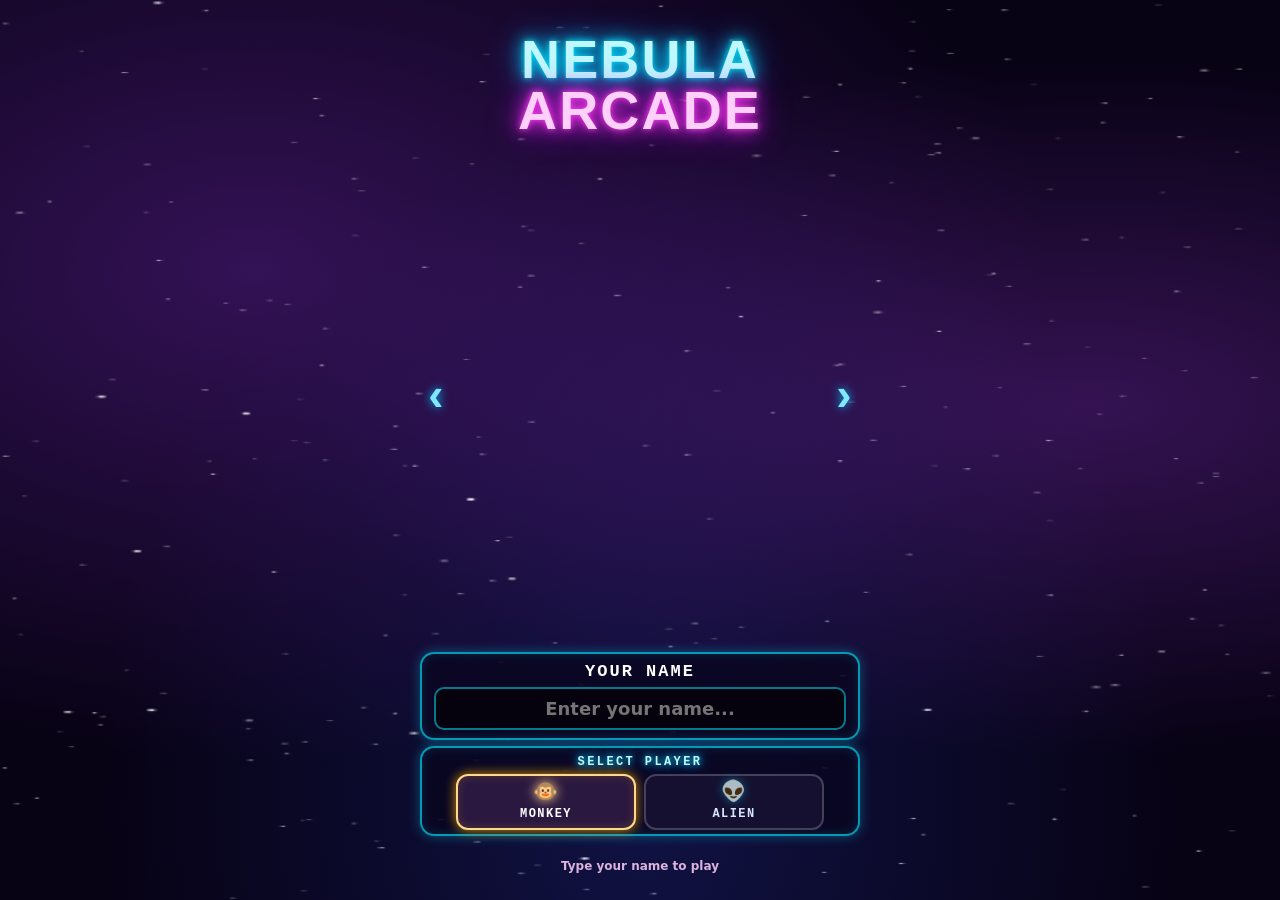
==== index.html @ 7cf70544 "v29: renamed to Nebula Arcade (new link /nebula-arcade-vr/). Content = v28 bd30e89 + rename only: ti" ====
<!DOCTYPE html>
<html lang="en"><head>
<link rel="preload" as="image" href="img/start.webp?v=29" type="image/webp" fetchpriority="high">
<script>window.__GA_VER="v235";window.__GA_VR="vr27";
/* t365u (VR edition): every load starts on COBBLESTONE floor + MEDIEVAL walls, whatever an earlier visit saved, and the random-room
   shuffle (floor / walls change every 30 s) is off, so two headsets on the same link look the same. Floor + walls are free to change in the
   menus; a change lasts until the next load. (window.__gaKeepRoom: tests that need a saved floor to survive a reload.) */
(function(){if(window.__gaKeepRoom)return;try{localStorage.setItem('neonarcade.floor','cobble');localStorage.setItem('neonarcade.walls','medieval');}catch(e){}window.__noRandomRoom=1;window.__gaRoomFree=1;})();</script>
<script>/* t855u / v233: if an older galactic-arcade-v* cache is still on this phone, clear it and reload ONCE
   before the start screen is interactive — never mid-session (v228 did this 6s after the room started drawing). */
(function(){if(!('caches'in window)||location.protocol==='file:')return;
  var want='nebula-arcade_vr-v29',key='gavrReloaded.'+want,skip=false;   /* VR edition: only its own nebula-arcade_vr-* caches */
  try{skip=!!sessionStorage.getItem(key);}catch(e){skip=true;}
  window.__gaUpdate={want:want,checked:!!skip,reloading:false};
  if(skip)return;
  document.documentElement.classList.add('ga-updating');
  setTimeout(function(){if(window.__gaUpdate&&!window.__gaUpdate.checked&&!window.__gaUpdate.reloading){document.documentElement.classList.remove('ga-updating');window.__gaUpdate.checked=true;}},2000);
  caches.keys().then(function(ks){
    var stale=ks.filter(function(k){return k.indexOf('nebula-arcade_vr-')===0&&k!==want;});
    if(!stale.length){document.documentElement.classList.remove('ga-updating');window.__gaUpdate.checked=true;return;}
    window.__gaUpdate.reloading=true;
    return Promise.all(stale.map(function(k){return caches.delete(k);})).then(function(){
      try{sessionStorage.setItem(key,'1');}catch(e){}
      location.reload();
    });
  }).catch(function(){document.documentElement.classList.remove('ga-updating');window.__gaUpdate.checked=true;});
})();</script>
<script src="session.js?v=29"></script>
<script src="mute.js?v=29"></script>
<script src="names.js?v=29"></script>
<script src="player.js?v=29"></script>
<script>/* vrtest-v17 (t494u): if a stale cached player.js slipped in (old accessory meshes), drop this edition's caches and reload once */
(function(){if(window.__GA_ACC_BUILD==='v13detail')return;
  var k='gaAccFix.v17';try{if(sessionStorage.getItem(k))return;sessionStorage.setItem(k,'1');}catch(e){}
  var drop=function(){location.reload();};
  if(!('caches'in window)||!navigator.serviceWorker){drop();return;}
  navigator.serviceWorker.getRegistrations().then(function(rs){var me=new URL('./',location.href).href;return Promise.all(rs.filter(function(r){return r.scope===me;}).map(function(r){return r.unregister();}));}).catch(function(){}).then(function(){
    return caches.keys().then(function(ks){return Promise.all(ks.filter(function(n){return n.indexOf('nebula-arcade_vr-')===0;}).map(function(n){return caches.delete(n);}));});
  }).catch(function(){}).then(drop);
})();</script>
<meta charset="utf-8">
<meta name="viewport" content="width=device-width,initial-scale=1,maximum-scale=1,user-scalable=no,viewport-fit=cover">
<title>Nebula Arcade</title>
<meta name="theme-color" content="#000000">
<meta name="mobile-web-app-capable" content="yes">
<meta name="apple-mobile-web-app-capable" content="yes">
<meta name="apple-mobile-web-app-status-bar-style" content="black-translucent">
<meta name="apple-mobile-web-app-title" content="Nebula Arcade">
<link rel="manifest" href="manifest.webmanifest?v=29">
<link rel="icon" href="icons/icon-192.png?v=29">
<link rel="apple-touch-icon" href="icons/apple-touch-icon.png?v=29">
<style>
html,body{margin:0;height:100%;background:#07040c;overflow:hidden;touch-action:none;-webkit-user-select:none;user-select:none}
canvas{display:block;width:100vw;height:100vh;height:100dvh;outline:none}
#ui{position:fixed;top:max(8px,env(safe-area-inset-top));right:max(8px,env(safe-area-inset-right));display:flex;gap:6px;z-index:26}
#ui button{width:30px;height:30px;border-radius:7px;border:1px solid #ff2bd666;background:#0a0612aa;color:#ff8ce8;font:600 13px system-ui;padding:0;opacity:.55}
#bUse,#bPick{position:fixed;left:50%;top:58%;transform:translate(-50%,-50%) scale(.85);z-index:6;font:900 clamp(24px,5.5vw,40px)/1 'Courier New',monospace;letter-spacing:.12em;color:#fff;padding:16px 38px 14px;border-radius:14px;border:3px solid #ffb000;background:linear-gradient(#2a1a04ee,#120a02ee);text-shadow:0 0 10px #ffb000;box-shadow:0 0 18px #ffb00088;opacity:0;pointer-events:none;transition:opacity .3s,transform .3s;cursor:pointer}
#bUse.on,#bPick.on{opacity:1;pointer-events:auto;transform:translate(-50%,-50%) scale(1)}
#bPick{top:66%;border-color:#3cff7a;text-shadow:0 0 10px #3cff7a;box-shadow:0 0 18px #3cff7a88}
#cash{position:fixed;top:max(8px,env(safe-area-inset-top));left:calc(50% + 46px);z-index:23;display:none;flex-direction:column;align-items:flex-start;font:700 15px 'Courier New',monospace;color:#9dffb5;background:#0a0612cc;border:1px solid #3cff7a66;border-radius:8px;padding:4px 9px;text-shadow:0 0 6px #3cff7a}
#cash.on{display:flex}#cash small{position:absolute;left:0;top:calc(100% + 4px);white-space:nowrap;background:#0a0612cc;border-radius:5px;padding:1px 4px;font-size:10px;color:#cfe;opacity:.8}
#kview{position:fixed;left:50%;bottom:max(10px,env(safe-area-inset-bottom));transform:translateX(-50%);z-index:30;width:min(96vw,460px);display:none;flex-direction:column;gap:8px;padding:12px;border-radius:16px;border:3px solid #c9a24a;background:linear-gradient(#1c1d22f2,#0c0c10f2);box-shadow:0 0 22px #c9a24a66;font:700 14px 'Courier New',monospace;color:#fff}
#kview.on{display:flex}#kview.shake{animation:kshk .4s}@keyframes kshk{0%,100%{transform:translateX(-50%)}25%{transform:translateX(calc(-50% - 8px))}75%{transform:translateX(calc(-50% + 8px))}}
#kHd{display:flex;justify-content:space-between;align-items:center}#kHd b{color:#ffd98a;letter-spacing:.12em;font-size:16px}
#kX{width:44px;height:44px;border-radius:50%;border:2px solid #ff3cf0aa;background:#120208;color:#ffd0fa;font:700 20px sans-serif}
.kOff{min-height:54px;font:900 20px 'Courier New',monospace;border-radius:10px;border:2px solid #2f6cff;background:#0c1424;color:#fff;letter-spacing:.06em}
.kOff.sel{border-color:#ffd98a;box-shadow:0 0 12px #ffb00088}.kOff.dis{opacity:.35;border-color:#444;color:#888}
#kPad{display:grid;grid-template-columns:repeat(6,1fr);gap:6px}.kKey{min-height:44px;font:700 20px Arial;border-radius:8px;border:none;background:#c3c7cf;color:#1a1a1a}
#kInfo{text-align:center;color:#9fd6ff;min-height:1.2em}
body.ingame #cash{display:none}
#bOpt{opacity:.9!important;display:flex;align-items:center;justify-content:center}#bOpt canvas{width:24px;height:24px}
#gOpt{position:fixed;inset:0;z-index:40;display:none;align-items:center;justify-content:center;background:#05020acc;font-family:'Courier New',monospace}
#gOpt.on{display:flex}.opBox{width:min(94vw,440px);max-height:92vh;overflow:auto;padding:14px;border-radius:16px;border:3px solid #ff2bd6;background:linear-gradient(#1a0a24f4,#0a0612f4);box-shadow:0 0 24px #ff2bd677;display:flex;flex-direction:column;gap:10px;color:#fff}
.opHd{display:flex;align-items:center;gap:10px}.opHd canvas{width:40px;height:40px}.opHd b{flex:1;font:900 22px 'Courier New',monospace;letter-spacing:.14em;color:#ff8ce8;text-shadow:0 0 8px #ff2bd6}
#opX{width:44px;height:44px;border-radius:50%;border:2px solid #ff3cf0aa;background:#120208;color:#ffd0fa;font:700 20px sans-serif}
.opB{min-height:52px;font:900 17px 'Courier New',monospace;letter-spacing:.08em;border-radius:10px;border:2px solid #2f6cff;background:#0c1424;color:#fff}.opB.sel{border-color:#ffd98a;color:#ffd98a}
.opSub{font:700 14px 'Courier New',monospace;color:#9fd6ff;letter-spacing:.12em;margin-top:4px;display:flex;flex-direction:column}.opSub small{color:#ffb000;font-size:12px;letter-spacing:.04em}
.opSl{display:flex;gap:6px;align-items:center;padding:6px;border-radius:10px;border:1px solid #ffffff22;background:#ffffff08}.opSl.full{border-color:#3cff7a55}
.opSi{flex:1;display:flex;flex-direction:column;min-width:0}.opSi b{font-size:14px;color:#ffd98a}.opSs{font:12px/1.3 system-ui;color:#cfe}
.opSm{min-width:56px;min-height:44px;border-radius:8px;border:2px solid #3cff7a;background:#081a10;color:#fff;font:700 13px 'Courier New',monospace}.opSm.ld{border-color:#2f9bff;background:#08121f}.opSm.dl{min-width:40px;border-color:#ff3b3b55;background:#1a0606}.opSm:disabled{opacity:.3}
#opQ{position:fixed;inset:0;display:none;align-items:center;justify-content:center;background:#000a;z-index:41}#opQ.on{display:flex}
.opQb{width:min(86vw,340px);padding:18px;border-radius:14px;border:3px solid #ffb000;background:#140c02f4;text-align:center;color:#fff;display:flex;flex-direction:column;gap:10px}#opQt{font:900 20px 'Courier New',monospace;color:#ffd98a}#opQn{font:13px system-ui;color:#cfe}.opQr{display:flex;gap:10px}.opQr .opB{flex:1}
.opTabs{display:flex;gap:6px}.opTab{flex:1;min-height:40px;font:900 13px 'Courier New',monospace;letter-spacing:.08em;border-radius:8px;border:2px solid #2f6cff;background:#0c1424;color:#fff;cursor:pointer}
.opTab.off{opacity:.55;border-color:#2f6cff66}
#opRoomNote{font:700 12px 'Courier New',monospace;color:#ffe08a;letter-spacing:.06em;text-align:center;min-height:1.2em}
#opRoomNote.need{color:#ff5a6e;animation:shk .35s}
#opFlTiles,#opWlTiles,#opWnTiles{display:grid;grid-template-columns:repeat(3,minmax(0,1fr));gap:6px}
#opFlTiles .opFl,#opWlTiles .opFl,#opWnTiles .opFl{display:flex;flex-direction:column;align-items:center;gap:2px;padding:4px;border-radius:8px;border:2px solid #2f6cff66;background:#0c1424;color:#fff;font:700 9px/1.15 'Courier New',monospace;letter-spacing:.04em;cursor:pointer}
#opFlTiles .opFl.sel,#opWlTiles .opFl.sel,#opWnTiles .opFl.sel{border-color:#ffd98a;color:#ffd98a}
#opFlTiles .opFl img,#opWlTiles .opFl img,#opWnTiles .opFl img{width:100%;aspect-ratio:1;object-fit:cover;border-radius:6px;pointer-events:none}
#opFlTiles .opFl .now,#opWlTiles .opFl .now,#opWnTiles .opFl .now{font-size:8px;color:#9fd6ff}
#gOpt.wl #opFlTiles,#gOpt.wn #opFlTiles,#gOpt:not(.wl) #opWlTiles,#gOpt:not(.wn) #opWnTiles{display:none}
#gOpt.walk #opFlTiles .opFl:not(.sel)::after,#gOpt.walk.wl #opWlTiles .opFl:not(.sel)::after,#gOpt.walk.wn #opWnTiles .opFl:not(.sel)::after{content:'1 🎟';display:block;margin-top:2px;font-size:9px;color:#ffe08a}
#ui button:active{opacity:1}
body.ingame #ui{top:calc(max(10px,env(safe-area-inset-top)) + 58px)}
#homeQ{position:fixed;inset:0;z-index:90;display:none;align-items:center;justify-content:center;background:#05010cb0}
#homeQ.on{display:flex}
#homeP{width:min(88vw,440px);border-radius:18px;border:3px solid #00e5ff;background:linear-gradient(#140626f4,#08020ff4);box-shadow:0 0 26px #00e5ff77;padding:18px;text-align:center;color:#fff;font:700 14px 'Courier New',monospace}
#homeT{font:900 clamp(17px,4.4vmin,26px)/1.2 'Courier New',monospace;letter-spacing:.1em;color:#dffbff;text-shadow:0 0 10px #00e5ff}
#homeN{margin:10px 0 4px;color:#ffe08a;font-size:13px;line-height:1.4;min-height:0}
#homeB{display:flex;gap:14px;justify-content:center;margin-top:14px}
#homeYes{border:3px solid #ff3cf0}#homeNo{border:3px solid #00e5ff}
#joyLine{position:fixed;inset:0;width:100%;height:100%;pointer-events:none;z-index:7;overflow:visible;display:none}
#joyLine.on{display:block}
#joyDash{stroke:#e9fbff;stroke-width:3.5;stroke-linecap:round;stroke-dasharray:1.5 10;filter:drop-shadow(0 0 3px #9ad8ff)}
#joy{position:fixed;left:max(22px,calc(env(safe-area-inset-left) + 14px));bottom:max(22px,calc(env(safe-area-inset-bottom) + 14px));width:120px;height:120px;border-radius:50%;display:none;pointer-events:none;z-index:8;overflow:visible}
#joy.arm{display:block}
#joyBase{position:absolute;inset:10px;border-radius:50%;border:2px solid #ffffff88;background:radial-gradient(circle at 50% 42%,#ffffff40,#ffffff18 58%,#0000 74%)}
#knob{position:absolute;left:50%;top:50%;width:46px;height:46px;margin:-23px 0 0 -23px;border-radius:50%;background:#ffffffd4;box-shadow:0 2px 8px #0008,inset 0 0 0 2px #ffffffaa}
/* t812u (Dave): on phones a FULL-SCREEN "Turn your phone sideways" screen (before the start screen and in the arcade); gone once the phone is landscape. Upright games and iPad never show it. */
#turnHint{position:fixed;inset:0;z-index:2147483600;display:none;flex-direction:column;align-items:center;justify-content:center;gap:22px;padding:24px;box-sizing:border-box;text-align:center;pointer-events:auto;touch-action:none;background:radial-gradient(ellipse at 50% 40%,#3a1670 0,#120628 55%,#070214 100%);color:#eaf8ff;font:900 22px/1.25 "Arial Black",Impact,system-ui,sans-serif;letter-spacing:.04em}#turnHint b{display:block;color:#bff8ff;text-shadow:0 0 8px #00e5ff,0 0 20px #0090ff}#turnHint span{display:block;font:700 14px/1.3 system-ui,sans-serif;color:#ffd0fa;opacity:.9;letter-spacing:.02em}#turnHint .thPh{position:relative;width:62px;height:110px;border:5px solid #7fe8ff;border-radius:12px;box-shadow:0 0 16px #00e5ffaa,inset 0 0 10px #00e5ff55;animation:thRot 2.2s ease-in-out infinite}#turnHint .thPh:before{content:"";position:absolute;left:50%;bottom:6px;width:12px;height:12px;margin-left:-6px;border-radius:50%;border:2px solid #7fe8ff}#turnHint .thPh:after{content:"";position:absolute;left:50%;top:6px;width:18px;height:3px;margin-left:-9px;border-radius:2px;background:#7fe8ff}#turnHint .thAr{font:900 34px/1 Arial,sans-serif;color:#ff8af0;text-shadow:0 0 10px #ff3cf0;margin-top:-10px}@keyframes thRot{0%,20%{transform:rotate(0)}55%,80%{transform:rotate(-90deg)}100%{transform:rotate(0)}}
#turnHint.on{display:flex}
#glLost{position:fixed;inset:0;z-index:2147483601;display:none;flex-direction:column;align-items:center;justify-content:center;gap:16px;padding:28px;box-sizing:border-box;text-align:center;background:rgba(7,2,16,.92);color:#eaf8ff;font:800 18px/1.35 system-ui,sans-serif;letter-spacing:.03em}#glLost.on,#glLost:not([hidden]){display:flex}#glLost[hidden]{display:none!important}#glLost b{display:block;color:#bff8ff;font:900 22px/1.2 "Arial Black",system-ui,sans-serif;text-shadow:0 0 10px #00e5ff}#glLost span{max-width:28em;color:#ffd0fa;font:700 15px/1.4 system-ui,sans-serif;opacity:.95}

/* t851u / v231: PLAY at the bottom, centred, clear of the joystick (left) and FIRE/FLY/ZOOM (right) and the safe area */
#playUI{position:fixed;left:50%;top:auto;bottom:max(20px,calc(env(safe-area-inset-bottom) + 16px));transform:translateX(-50%) scale(.85);z-index:22;display:flex;flex-direction:column;align-items:center;gap:0;max-width:calc(100vw - 340px);opacity:0;pointer-events:none;transition:opacity .35s ease,transform .35s ease}
#playUI.on{opacity:1;pointer-events:auto;transform:translateX(-50%) scale(1)}
@media (max-width:520px){#playUI,#playUI.on{bottom:max(168px,calc(env(safe-area-inset-bottom) + 156px));max-width:calc(100vw - 32px)}}
#bPlay{font:900 clamp(22px,5vw,46px)/1 'Courier New',monospace;letter-spacing:.12em;color:#fff;padding:18px 36px 16px;border-radius:14px;white-space:nowrap;max-width:100%;box-sizing:border-box;border:3px solid #ff3b3b;background:linear-gradient(#2a0610ee,#120208ee);
 text-shadow:0 0 8px #ff4060,0 0 22px #ff2050;box-shadow:0 0 18px #ff203f99,inset 0 0 18px #ff203f55;cursor:pointer;animation:pp 1.1s ease-in-out infinite}
#bTicket{padding-left:58px;background-repeat:no-repeat;background-position:12px 50%;background-size:38px auto;background-image:var(--tkimg)}
#xx{padding-left:64px;background-repeat:no-repeat;background-position:16px 50%;background-size:40px auto;background-image:var(--tkimg)}
#bTicket.need{border-color:#666;color:#aaa;text-shadow:none;box-shadow:none;filter:grayscale(.7)}
#bRejoin{display:none;padding:14px 28px 12px;border-radius:14px;border:3px solid #ffc020;background:#1a0e00ee;color:#fff6d0;font:900 clamp(20px,5.2vw,36px)/1.15 'Courier New',monospace;letter-spacing:.08em;text-align:center;cursor:pointer;pointer-events:auto;text-shadow:0 0 8px #ffb000,0 0 22px #ff9000;box-shadow:0 0 22px #ffb00099,inset 0 0 18px #ffb00055;z-index:22}
#bRejoin.on{display:block}#bRejoin small{display:block;margin-top:6px;font-size:clamp(13px,3.2vw,18px);color:#ffe14a;letter-spacing:.12em}
#bRejoin.need{border-color:#666;color:#aaa;text-shadow:none;box-shadow:none;filter:grayscale(.7)}
#bRejoin.need small{color:#aaa}
#bContinue{display:none;position:fixed;left:50%;bottom:18%;transform:translateX(-50%);z-index:23;padding:14px 28px 12px;border-radius:14px;border:3px solid #ffc020;background:#1a0e00ee;color:#fff6d0;font:900 clamp(20px,5.2vw,36px)/1.15 'Courier New',monospace;letter-spacing:.08em;text-align:center;cursor:pointer;pointer-events:auto;text-shadow:0 0 8px #ffb000,0 0 22px #ff9000;box-shadow:0 0 22px #ffb00099,inset 0 0 18px #ffb00055}
#bContinue.on{display:block}#bContinue small{display:block;margin-top:6px;font-size:clamp(13px,3.2vw,18px);color:#ffe14a;letter-spacing:.12em}
#bContinue.need{border-color:#666;color:#aaa;text-shadow:none;box-shadow:none;filter:grayscale(.7)}
#bContinue.need small{color:#aaa}
#playUI.shake{animation:shake .45s}
#demoUI{position:fixed;inset:0;z-index:21;display:none;flex-direction:column;align-items:center;justify-content:flex-end;gap:12px;padding-bottom:max(9vh,calc(env(safe-area-inset-bottom) + 30px));cursor:pointer;touch-action:none;user-select:none;-webkit-user-select:none;font-family:'Courier New',monospace}
#demoUI.on{display:flex}
#dTag{position:absolute;top:max(14px,env(safe-area-inset-top));left:50%;transform:translateX(-50%);color:#7fe8ff;font:700 13px 'Courier New',monospace;letter-spacing:.3em;text-shadow:0 0 8px #00c8ff;background:#0008;padding:4px 10px;border-radius:6px}
#dInsert{font:900 clamp(28px,7vw,52px)/1 'Courier New',monospace;letter-spacing:.1em;color:#ffe14a;text-shadow:0 0 10px #ffb000,0 0 26px #ff7a00,0 2px 0 #000;animation:dblink 1s steps(1) infinite;padding:8px 14px;background:#0009;border-radius:10px}
#dInsert.ready{color:#7dff8a;text-shadow:0 0 10px #20ff60,0 0 26px #00c040,0 2px 0 #000}
#dInsert.shake{animation:shake .45s,dblink 1s steps(1) infinite}
@keyframes dblink{50%{opacity:.15}}
#dCredit{font:700 clamp(15px,3.4vw,20px) 'Courier New',monospace;color:#fff;letter-spacing:.14em;text-shadow:0 0 6px #000,0 0 2px #000;background:#0009;padding:4px 12px;border-radius:8px}

@keyframes shake{0%,100%{margin-left:0}20%{margin-left:-14px}40%{margin-left:12px}60%{margin-left:-8px}80%{margin-left:5px}}
#bTicket{font:900 clamp(16px,3.6vw,24px)/1 'Courier New',monospace;letter-spacing:.08em;color:#fff;padding-top:12px;padding-bottom:11px;padding-right:20px;border-radius:12px;border:3px solid #ffc020;background-color:#1a0e00e6;cursor:pointer;pointer-events:auto;border-color:#ffc020;text-shadow:0 0 8px #ffb000,0 0 22px #ff9000;box-shadow:0 0 18px #ffb00099,inset 0 0 18px #ffb00055;font-size:clamp(22px,5vw,36px)}
@keyframes pp{50%{filter:brightness(1.35)}}
#credit,#hint{display:none!important} /* t851u: tickets/credit/you-have line under PLAY is removed */
#game{position:fixed;inset:0;width:100vw;height:100vh;height:100dvh;border:0;z-index:20;background:#000;opacity:0;transition:opacity .45s ease}
#game.on{opacity:1}
#bExit{position:fixed;top:max(4px,env(safe-area-inset-top));left:max(4px,env(safe-area-inset-left));z-index:24;width:38px;height:38px;border-radius:50%;border:1px solid #fff5;background:#000a;color:#fff;font:700 18px system-ui;display:none;cursor:pointer}
#over{position:fixed;inset:0;z-index:22;display:none;align-items:center;justify-content:center;font:900 clamp(34px,8vw,64px) 'Courier New',monospace;color:#ff3b3b;text-shadow:0 0 14px #ff2050;background:#0008;letter-spacing:.1em}
#tix{position:fixed;top:max(4px,env(safe-area-inset-top));left:max(4px,env(safe-area-inset-left));z-index:23;font:700 13px 'Courier New',monospace;color:#ffe08a;background:#0a0612cc;border:1px solid #ffb00066;border-radius:8px;padding:5px 9px;letter-spacing:.08em;text-shadow:0 0 6px #ffb000;cursor:pointer;display:flex;align-items:center;gap:6px;touch-action:none;user-select:none;-webkit-user-select:none}
#lavaFx{position:fixed;inset:0;z-index:30;pointer-events:none;opacity:0;background:radial-gradient(circle at 50% 62%,#ffb02088,#ff4a0a66 45%,#80100044 80%)}
#lavaFx.on{animation:lavafx .55s ease-out}
@keyframes lavafx{0%{opacity:0}25%{opacity:1}100%{opacity:0}}
#tix:hover{border-color:#ffd040;box-shadow:0 0 10px #ffb00066}
#tixIco{display:block;filter:drop-shadow(0 0 3px #ffb000aa)}
#tview{position:fixed;inset:0;z-index:40;display:none;flex-direction:column;align-items:center;justify-content:center;gap:18px;background:radial-gradient(circle at 50% 50%,#2a1a0099,#000000d8);touch-action:none;user-select:none;-webkit-user-select:none;cursor:pointer}
#tview.on{display:flex;animation:tvin .28s ease-out}
@keyframes tvin{from{opacity:0}to{opacity:1}}
#tvWrap{position:relative;animation:tvtilt 5s ease-in-out infinite;filter:drop-shadow(0 0 22px #ffb000cc) drop-shadow(0 0 6px #ffd860)}
@keyframes tvtilt{0%,100%{transform:perspective(900px) rotateY(-9deg) rotateZ(-2deg)}50%{transform:perspective(900px) rotateY(9deg) rotateZ(2deg)}}
#tvShine{position:absolute;inset:0;pointer-events:none;background:linear-gradient(105deg,transparent 35%,#ffffff70 48%,transparent 60%);background-size:300% 100%;animation:tvshine 3.2s linear infinite;mix-blend-mode:overlay;-webkit-mask:var(--tmask);mask:var(--tmask)}
@keyframes tvshine{from{background-position:120% 0}to{background-position:-120% 0}}
#tvCount{font:900 22px 'Courier New',monospace;color:#ffe08a;text-shadow:0 0 10px #ffb000;letter-spacing:.12em}
#tvHint{font:700 11px 'Courier New',monospace;color:#c8a860;opacity:.8;letter-spacing:.1em}
#tvX{position:fixed;top:max(10px,env(safe-area-inset-top));right:max(10px,env(safe-area-inset-right));z-index:41;width:40px;height:40px;border-radius:50%;border:1px solid #ffd04088;background:#120a02cc;color:#ffe08a;font:700 18px sans-serif;cursor:pointer}
/* t795u: FLOOR/WALLS tab removed from the HUD; floor/walls/window live in in-game Options. Tickets sit top-left in its place. */
#flBtn{display:none!important}
body.ingame #flBtn,body.ingame #wdBtn{display:none}
/* Wardrobe moved into the backpack (t795u); keep leftover #wdBtn / #optWard hidden */
#wdBtn,#optWard{display:none!important}
#wdBtn.hide{--fb:60px;position:fixed;top:calc(max(8px,env(safe-area-inset-top)) + var(--fb) + 6px);left:max(8px,env(safe-area-inset-left));z-index:23;width:var(--fb);height:var(--fb);box-sizing:border-box;border-radius:10px;border:2px solid #ffb000aa;background:radial-gradient(circle at 50% 40%,#3a1650,#0a0612 70%);overflow:hidden;cursor:pointer;padding:0;box-shadow:0 0 10px #ffb00055;touch-action:none;-webkit-tap-highlight-color:transparent}
#wdBtn svg{position:absolute;left:14%;top:8%;width:72%;height:64%;filter:drop-shadow(0 0 4px #ff4fd8)}
#wdBtn span{position:absolute;left:0;right:0;bottom:0;font:900 8px/1.5 'Courier New',monospace;letter-spacing:.06em;color:#ffe08a;background:#000a;text-align:center;pointer-events:none}
@media (min-width:900px) and (min-height:500px){#wdBtn{--fb:76px}#wdBtn span{font-size:10px}}
.wdToast{position:fixed;left:calc(max(8px,env(safe-area-inset-left)) + 74px);top:calc(max(8px,env(safe-area-inset-top)) + 80px);z-index:45;font:900 13px 'Courier New',monospace;color:#ffe08a;background:#0a0612ee;border:1px solid #ffb000aa;border-radius:8px;padding:7px 11px;letter-spacing:.08em;pointer-events:none;box-shadow:0 0 10px #ffb00055}
#tix.ingame{left:max(8px,env(safe-area-inset-left))}
#opt.game{position:fixed;z-index:95}
#opt.game .flT:not(.sel):not(#musBtn):not(#coolBtn):not(#optWard)::after{content:'1 🎟';display:block;margin-top:3px;font-size:10px;color:#ffe08a}
#optNote{display:none;text-align:center;margin:-6px 0 10px;font-size:12px;color:#ffe08a;letter-spacing:.08em}
#opt.game #optNote{display:block}
#optNote.need{color:#ff5a6e;animation:shk .35s}
@keyframes shk{25%{transform:translateX(-6px)}75%{transform:translateX(6px)}}
#tix.ingame{top:calc(max(4px,env(safe-area-inset-top)) + 5px);left:calc(max(4px,env(safe-area-inset-left)) + 46px);opacity:.85}   /* t757u: close X tight top-left, ticket pill beside it; games keep their HUD below this 46px strip (watch-shim.js: html.gaCab / --gaTop) */
#vix{position:fixed;box-sizing:border-box;top:max(4px,env(safe-area-inset-top));left:max(4px,env(safe-area-inset-left));z-index:23;font:700 13px 'Courier New',monospace;color:#e2e8ee;background:#0a0612cc;border:1px solid #c8a06a88;border-radius:8px;padding:5px 9px;display:flex;align-items:center;gap:6px;cursor:pointer;text-shadow:0 0 6px #c8a06a}
#vix.ingame{opacity:.85}
/* BERSERKER: its level / wave text runs under the top-left, so the close button + counters sit below it */
#dCost{font:900 clamp(14px,3.6vw,20px)/1 'Courier New',monospace;color:#ffe08a;letter-spacing:.12em;text-shadow:0 0 8px #ffb000;background:#0009;padding:6px 10px;border-radius:8px}
.ntoast{position:fixed;left:50%;bottom:22%;transform:translateX(-50%);z-index:45;font:900 16px 'Courier New',monospace;color:#fff;background:#a01010e6;border:2px solid #ffb0a0;border-radius:10px;padding:10px 16px;letter-spacing:.08em;pointer-events:none;white-space:nowrap}
.vpop{position:fixed;left:50%;top:42%;transform:translate(-50%,-50%);z-index:46;display:flex;flex-direction:column;align-items:center;gap:10px;pointer-events:none;animation:vpop 3.2s ease-out forwards}
.vpop div{font:900 clamp(24px,7vw,44px)/1 Georgia,serif;color:#f4e6c8;text-shadow:0 0 14px #c8a06a,0 3px 0 #000;letter-spacing:.06em}
@keyframes vpop{0%{opacity:0;transform:translate(-50%,-50%) scale(.4) rotate(-8deg)}12%{opacity:1;transform:translate(-50%,-50%) scale(1.08)}20%{transform:translate(-50%,-50%) scale(1)}85%{opacity:1}100%{opacity:0;transform:translate(-50%,-60%) scale(1)}}
.tpop{position:fixed;z-index:24;font:900 18px 'Courier New',monospace;color:#ffe08a;text-shadow:0 0 8px #ffb000,0 0 2px #000;pointer-events:none;animation:tpop 1.4s ease-out forwards}
@keyframes tpop{0%{transform:translateY(6px) scale(.7);opacity:0}15%{transform:translateY(0) scale(1.15);opacity:1}70%{opacity:1}100%{transform:translateY(-34px) scale(1);opacity:0}}</style>
<script type="importmap">{"imports":{"three":"./vendor/three.module.js?v=29","three/addons/":"./vendor/addons/"}}</script>
<!-- FAST LOAD (t229): fetch the whole module graph in parallel instead of import-by-import (shop.js / windows.js load later on demand) -->
<link rel="modulepreload" href="main.js?v=29"><link rel="modulepreload" href="vendor/three.module.js?v=29"><link rel="modulepreload" href="vendor/addons/objects/Reflector.js?v=29"><link rel="modulepreload" href="vendor/addons/postprocessing/EffectComposer.js?v=29"><link rel="modulepreload" href="vendor/addons/postprocessing/RenderPass.js?v=29"><link rel="modulepreload" href="vendor/addons/postprocessing/UnrealBloomPass.js?v=29"><link rel="modulepreload" href="vendor/addons/postprocessing/OutputPass.js?v=29"><link rel="modulepreload" href="vendor/addons/postprocessing/Pass.js?v=29"><link rel="modulepreload" href="vendor/addons/postprocessing/ShaderPass.js?v=29"><link rel="modulepreload" href="vendor/addons/postprocessing/MaskPass.js?v=29"><link rel="modulepreload" href="vendor/addons/shaders/CopyShader.js?v=29"><link rel="modulepreload" href="vendor/addons/shaders/LuminosityHighPassShader.js?v=29"><link rel="modulepreload" href="vendor/addons/shaders/OutputShader.js?v=29"><link rel="modulepreload" href="vendor/addons/utils/BufferGeometryUtils.js?v=29"><link rel="modulepreload" href="grid.js?v=29"><link rel="modulepreload" href="strikecab.js?v=29"><link rel="modulepreload" href="ghostcab.js?v=29"><link rel="modulepreload" href="berserkcab.js?v=29"><link rel="modulepreload" href="monkeycab.js?v=29"><link rel="modulepreload" href="spacewin.js?v=29"><link rel="modulepreload" href="orccab.js?v=29"><link rel="modulepreload" href="cybercitycab.js?v=29"><link rel="modulepreload" href="blastercab.js?v=29"><link rel="modulepreload" href="pipcab.js?v=29"><link rel="modulepreload" href="clawcab.js?v=29"><link rel="modulepreload" href="mp.js?v=29"><link rel="modulepreload" href="voice.js?v=29"><link rel="modulepreload" href="novacab.js?v=29"><link rel="modulepreload" href="roadstercab.js?v=29"><link rel="modulepreload" href="dscab.js?v=29"><link rel="modulepreload" href="play.js?v=29"><link rel="modulepreload" href="shield.js?v=29"><link rel="modulepreload" href="golf.js?v=29"><link rel="modulepreload" href="kiosk.js?v=29"><link rel="modulepreload" href="opts.js?v=29"><link rel="modulepreload" href="teleport.js?v=29"><link rel="modulepreload" href="lavapaths.js?v=29"><link rel="modulepreload" href="bbcab.js?v=29"><link rel="modulepreload" href="rfcab.js?v=29"><link rel="modulepreload" href="skytowercab.js?v=29">
<style>
html.ga-updating #start,html.ga-updating #start *{pointer-events:none!important}
#start{position:fixed;inset:0;z-index:100;background:#05010c;overflow:hidden;cursor:default;touch-action:none;user-select:none;-webkit-user-select:none;transition:opacity .6s ease}
#start.out{opacity:0;pointer-events:none}
#stBg{position:absolute;inset:-6%;background:#05010c url(img/start.jpg) center/cover no-repeat;background-image:image-set(url(img/start.webp) type('image/webp'),url(img/start.jpg) type('image/jpeg'));filter:blur(28px) brightness(.38) saturate(1.2);transform:scale(1.12)}
#stBox{position:absolute;left:50%;top:50%;width:min(100vw,100vh);height:min(100vw,100vh);width:min(100vw,100dvh);height:min(100vw,100dvh);transform:translate(-50%,-50%)}
#stBox picture,#stBox img{display:block;width:100%;height:100%;object-fit:contain}
#stBtns{position:absolute;left:0;right:0;bottom:1.5%;height:13%;display:flex;align-items:center;justify-content:center;gap:4%;background:linear-gradient(transparent,#05010cf0 30%,#05010c 55%);padding-top:1%}
.stB{font:900 clamp(16px,3.6vmin,30px)/1 'Courier New',monospace;letter-spacing:.14em;color:#fff;padding:.7em 1.5em .62em;border-radius:14px;cursor:pointer;background:linear-gradient(#2a0610ee,#120208ee);text-shadow:0 0 8px currentColor;-webkit-tap-highlight-color:transparent}
#stStart{border:3px solid #ff3cf0;box-shadow:0 0 18px #ff3cf0aa,inset 0 0 12px #ff3cf044;animation:pp 1.6s ease-in-out infinite}
#stOpt{border:3px solid #00e5ff;box-shadow:0 0 14px #00e5ff88,inset 0 0 10px #00e5ff33;color:#dffbff}
.stB:active{transform:scale(.96)}
#opt{position:absolute;inset:0;z-index:2;display:none;align-items:center;justify-content:center;background:#05010cb8}
#opt.on{display:flex}
#optP{width:min(92vw,560px);border-radius:18px;border:3px solid #00e5ff;background:linear-gradient(#140626f4,#08020ff4);box-shadow:0 0 26px #00e5ff77,inset 0 0 18px #ff3cf022;padding:16px 18px 18px;color:#fff;font:700 14px 'Courier New',monospace}
#optHd{display:flex;align-items:center;justify-content:space-between;margin-bottom:12px}
#optT{font:900 clamp(20px,4.6vmin,30px)/1 'Courier New',monospace;letter-spacing:.16em;color:#dffbff;text-shadow:0 0 10px #00e5ff}
#optX{width:42px;height:42px;border-radius:50%;border:2px solid #ff3cf0aa;background:#120208;color:#ffd0fa;font:700 20px sans-serif;cursor:pointer}
#optTabs{display:flex;gap:8px;margin-bottom:14px}
.optTab{font:900 14px 'Courier New',monospace;letter-spacing:.14em;padding:8px 16px;border-radius:10px;border:2px solid #ff3cf0;background:#2a0628;color:#fff;text-shadow:0 0 6px #ff3cf0}
#flTiles,#wlTiles{display:flex;gap:14px;justify-content:center}
/* 4 floors in ONE row (a wrapped 2nd row fell below the visible screen on phones, esp. landscape / with browser bars) */
#flTiles,#wlTiles{display:grid;grid-template-columns:repeat(4,minmax(0,1fr));gap:8px}#flTiles .flT,#wlTiles .flT{max-width:none;min-width:0;padding:4px;font-size:clamp(9px,2.6vmin,13px);letter-spacing:.06em}#flTiles .flT img,#wlTiles .flT img{aspect-ratio:1;max-height:22dvh}#flTiles .flT .now,#wlTiles .flT .now{font-size:clamp(7px,1.9vmin,10px)}
#optP{max-height:calc(100dvh - 12px);overflow-y:auto;box-sizing:border-box}
@media (max-height:500px){#optP{padding:8px 12px 10px}#optHd{margin-bottom:6px}#optTabs{margin-bottom:8px}#optBack{margin-top:8px}#musBtn{margin-top:8px!important}#optWard{margin:0 auto 8px!important}}
@media (max-width:460px){#optTabs{gap:6px}.optTab{padding:7px 9px;font-size:12px;letter-spacing:.08em}}
#opt.wl #flTiles,#opt.wn #flTiles,#opt:not(.wl) #wlTiles,#opt:not(.wn) #wnTiles{display:none}#wnTiles{display:grid;grid-template-columns:repeat(3,minmax(0,1fr));gap:8px}#wnTiles .flT{max-width:none;min-width:0;padding:4px;font-size:clamp(9px,2.6vmin,13px);letter-spacing:.06em}#wnTiles .flT img{aspect-ratio:1;max-height:22dvh}#wnTiles .flT .now{font-size:clamp(7px,1.9vmin,10px)}
.optTab.off{border-color:#663a66;background:#12040f;color:#a888a8;text-shadow:none}
.flT{flex:1;max-width:240px;border-radius:12px;border:3px solid #444;background:#0a0612;padding:6px;cursor:pointer;color:#bbb;font:900 13px 'Courier New',monospace;letter-spacing:.14em;text-align:center}
.flT img{display:block;width:100%;aspect-ratio:16/11;object-fit:cover;border-radius:8px;margin-bottom:6px}
.flT.sel{border-color:#ffe08a;color:#ffe08a;box-shadow:0 0 16px #ffb000aa;text-shadow:0 0 6px #ffb000}
.flT .now{display:block;font-size:10px;opacity:.85;margin-top:3px;min-height:1em}
#optBack{display:block;margin:16px auto 0;font-size:clamp(14px,3vmin,20px)}
#secHot{position:absolute;top:env(safe-area-inset-top,0);right:env(safe-area-inset-right,0);width:64px;height:64px;z-index:3;background:transparent}
#sec,#tk{position:absolute;inset:0;z-index:4;display:none;align-items:center;justify-content:center;background:#05010cd0}
#sec.on,#tk.on{display:flex}
#secP{position:relative;width:min(92vw,460px,calc(100dvh - 160px));aspect-ratio:1;border-radius:18px;border:3px solid #00e5ff;background:#0a0418f0;box-shadow:0 0 26px #00e5ff77;touch-action:none}
#secP.bad{border-color:#ff2a4a;box-shadow:0 0 26px #ff2a4a;animation:shk .4s}
#secP canvas{position:absolute;inset:0;width:100%;height:100%}
#secX{position:absolute;top:-54px;right:0;width:42px;height:42px;border-radius:50%;border:2px solid #ff3cf0aa;background:#120208;color:#ffd0fa;font:700 20px sans-serif}
@keyframes shk{0%,100%{transform:translateX(0)}25%{transform:translateX(-10px)}75%{transform:translateX(10px)}}
.tkR{display:flex;align-items:center;justify-content:space-between;margin:10px 0;font:900 16px 'Courier New',monospace;letter-spacing:.1em}
.tkR b{color:#ffe08a;font-size:22px}
.tkBs{display:flex;flex-wrap:wrap;gap:8px;margin-bottom:8px}
.tkB{flex:1;min-width:56px;min-height:44px;font:900 15px 'Courier New',monospace;border-radius:10px;border:2px solid #ffb000;background:#2a1a04;color:#ffe08a}
.tkT{border-color:#00e5ff;background:#04202a;color:#bff6ff}.tkT.on{background:#00e5ff;color:#001018}.tkB.z{border-color:#ff3cf0;background:#2a0628;color:#ffd0fa}
@keyframes stp{0%,100%{opacity:.25;transform:scale(.92)}50%{opacity:.9;transform:scale(1.04)}}
</style>
<link rel="stylesheet" href="cabinet-demo.css?v=29">
</head><body>
<div id="start" role="dialog" aria-label="Nebula Arcade start screen"><div id="stBg"></div><div id="stBox"><picture><source srcset="img/start.webp" type="image/webp"><img src="img/start.jpg?v=29" alt="Nebula Arcade — tap to start" draggable="false"></picture><div id="stBtns"><button class="stB" id="stStart">START</button><button class="stB" id="stOpt">OPTIONS</button></div></div>
<div id="opt" aria-hidden="true"><div id="optP"><div id="optHd"><div id="optT">OPTIONS</div><button id="optX" title="Back">✕</button></div>
<div id="optTabs"><button class="optTab" id="tabFloor">FLOOR</button><button class="optTab off" id="tabWalls">WALLS</button><button class="optTab off" id="tabWin">WINDOW</button></div>
<div id="optNote"></div><button class="flT" id="optWard" style="display:block;margin:0 auto 10px;width:min(100%,300px)">WARDROBE</button><div id="flTiles"><div class="flT" data-floor="neon" id="flNeon"><img loading="lazy" src="img/floor_neon.webp?v=29" alt="" draggable="false">CURRENT<span class="now">NEON</span></div><div class="flT" data-floor="carpet" id="flCarpet"><img loading="lazy" src="img/floor_carpet.webp?v=29" alt="" draggable="false">ARCADE<span class="now">CHARACTER CARPET</span></div><div class="flT" data-floor="checkers" id="flChk"><img loading="lazy" src="img/floor_checkers.webp?v=29" alt="" draggable="false">CHECKERS<span class="now">BLACK + GOLD</span></div><div class="flT" data-floor="lava" id="flLava"><img loading="lazy" src="img/floor_lava.webp?v=29" alt="" draggable="false">LAVA<span class="now">CAVE PATHS</span></div><div class="flT" data-floor="cobble" id="flCob"><img loading="lazy" src="img/floor_cobble.webp?v=29" alt="" draggable="false">MEDIEVAL<span class="now">COBBLESTONE</span></div><div class="flT" data-floor="ice" id="flIce"><img loading="lazy" src="img/floor_ice.webp?v=29" alt="" draggable="false">ICE<span class="now">SLIPPERY</span></div></div>
<div id="wlTiles"><div class="flT wlT" data-walls="current" id="wlCur"><img loading="lazy" src="img/walls_current.webp?v=29" alt="" draggable="false">CURRENT<span class="now">NEON PANELS</span></div><div class="flT wlT" data-walls="viking" id="wlVik"><img loading="lazy" src="img/walls_viking.webp?v=29" alt="" draggable="false">VIKING<span class="now">RUNE WALLS</span></div><div class="flT wlT" data-walls="portals" id="wlPor"><img loading="lazy" src="img/walls_portals.webp?v=29" alt="" draggable="false">PORTALS<span class="now">SWIRLING VORTEX</span></div><div class="flT wlT" data-walls="medieval" id="wlMed"><img loading="lazy" src="img/walls_medieval.webp?v=29" alt="" draggable="false">MEDIEVAL<span class="now">STONE WALLS</span></div></div>
<div id="wnTiles"><div class="flT wnT" data-win="space" id="wnSpace"><img loading="lazy" src="img/window_space.webp?v=29" alt="" draggable="false">SPACE<span class="now">NEBULA VIEW</span></div><div class="flT wnT" data-win="jungle" id="wnJungle"><img loading="lazy" src="img/window_jungle.webp?v=29" alt="" draggable="false">JUNGLE<span class="now">RAINFOREST</span></div><div class="flT wnT" data-win="beach" id="wnBeach"><img loading="lazy" src="img/window_beach.webp?v=29" alt="" draggable="false">BEACH<span class="now">SAND + SEA</span></div></div>
<button class="flT" id="musBtn" style="display:block;margin:14px auto 0;width:min(100%,300px)">MUSIC: <span id="musSt">ON</span></button><button class="flT" id="coolBtn" style="display:block;margin:10px auto 0;width:min(100%,300px)">COOLER PHONE: <span id="coolSt">ON</span></button><button class="stB" id="optBack">BACK</button></div></div><div id="secHot" aria-hidden="true"></div>
<div id="sec" aria-hidden="true"><div id="secP"><button id="secX" title="Cancel">✕</button><canvas id="secCv"></canvas></div></div>
<div id="tk" aria-hidden="true"><div id="optP"><div id="optHd"><div id="optT">TICKETS</div><button id="tkX" class="optXb" title="Done" style="width:42px;height:42px;border-radius:50%;border:2px solid #ff3cf0aa;background:#120208;color:#ffd0fa;font:700 20px sans-serif">✕</button></div>
<div class="tkR">🎟 GOLD <b id="tkG">0</b></div><div class="tkBs"><button class="tkB" data-g="1">+1</button><button class="tkB" data-g="5">+5</button><button class="tkB" data-g="10">+10</button><button class="tkB" data-g="50">+50</button><button class="tkB z" data-g="-1">−1</button><button class="tkB z" data-g="0">RESET</button></div>
<div class="tkR">ᚱ VIKING <b id="tkV">0</b></div><div class="tkBs"><button class="tkB" data-v="1">+1</button><button class="tkB z" data-v="-1">−1</button><button class="tkB z" data-v="0">RESET</button></div>
<div class="tkR">💵 CASH <b id="tkC">$5</b></div><div class="tkBs"><button class="tkB" data-c="5">+$5</button><button class="tkB z" data-c="0">RESET $5</button></div>
<div class="tkR">🛠 DEV</div><div class="tkBs"><button class="tkB tkT" id="tkNum" data-t="numbers">NUMBERS: OFF</button><button class="tkB tkT" id="tkClip" data-t="clip">CLIPPING: OFF</button><button class="tkB tkT" id="tkGrid" data-grid="1">GRID: OFF</button></div>
<button class="stB" id="tkDone" style="display:block;margin:12px auto 0">DONE</button></div></div></div>
<script>
// Start screen: shown before the room (which loads behind it). Only START (or Enter) enters; OPTIONS opens the
// Options menu (FLOOR tab). Every other tap / click / key is swallowed here and never reaches the arcade.
(function () {
  var el = document.getElementById('start'), opt = document.getElementById('opt'), S = window.__start = { shown: true, dismissed: false, at: 0, how: '', opts: 0, ignored: 0 };
  function off() { S.shown = false; if (el.isConnected) el.remove(); }
  function floorNow() { try { var f = localStorage.getItem('neonarcade.floor'); return ['neon', 'carpet', 'checkers', 'lava', 'cobble', 'ice'].indexOf(f) >= 0 ? f : 'cobble'; } catch (e) { return 'cobble'; } }
  function showFloor() { var f = floorNow(); ['flNeon', 'flCarpet', 'flChk', 'flLava', 'flCob', 'flIce'].forEach(function (id) { var t = document.getElementById(id); t.classList.toggle('sel', t.dataset.floor === f); }); }
  function pickFloor(f) { if (window.__setFloor) window.__setFloor(f); else try { localStorage.setItem('neonarcade.floor', f); } catch (e) {} S.floor = f; showFloor(); }
  function wallsNow() { try { var w = localStorage.getItem('neonarcade.walls'); return w === 'windows' ? 'current' : (w === 'current' || w === 'viking' || w === 'portals' || w === 'medieval' ? w : 'medieval'); } catch (e) { return 'medieval'; } }
  function showWalls() { var f = wallsNow(); [].forEach.call(opt.querySelectorAll('.wlT'), function (t) { t.classList.toggle('sel', t.dataset.walls === f); }); }
  function pickWalls(f) { if (window.__setWalls) window.__setWalls(f); else try { localStorage.setItem('neonarcade.walls', f); } catch (e) {} S.walls = f; showWalls(); }
  function winNow() { try { var w = localStorage.getItem('neonarcade.window'); if (!w && localStorage.getItem('neonarcade.walls') === 'windows') return 'jungle'; return w === 'jungle' || w === 'beach' ? w : 'space'; } catch (e) { return 'space'; } }
  function showWin() { var f = winNow(); [].forEach.call(opt.querySelectorAll('.wnT'), function (t) { t.classList.toggle('sel', t.dataset.win === f); }); }
  function pickWin(f) { if (window.__setWindow) window.__setWindow(f); else try { localStorage.setItem('neonarcade.window', f); } catch (e) {} S.window = f; showWin(); }
  function tab(w) { var k = w === 'window' ? 'window' : w ? 'walls' : 'floor'; opt.classList.toggle('wl', k === 'walls'); opt.classList.toggle('wn', k === 'window');
    document.getElementById('tabFloor').classList.toggle('off', k !== 'floor'); document.getElementById('tabWalls').classList.toggle('off', k !== 'walls'); document.getElementById('tabWin').classList.toggle('off', k !== 'window'); S.tab = k; }
  function openOpt(on) { opt.classList.toggle('on', on); opt.setAttribute('aria-hidden', on ? 'false' : 'true'); if (on) { S.opts++; tab(false); showFloor(); showWalls(); showWin(); showMus(); showCool(); } }
  function showMus() { var m = window.__music; document.getElementById('musSt').textContent = !m || m.on ? 'ON' : 'OFF'; document.getElementById('musBtn').classList.toggle('sel', !m || m.on); }
  function coolOn() { if (window.__powerSave) return !!window.__powerSave.on;
    try { var v = localStorage.getItem('neonarcade.powersave'); if (v === '0' || v === 'off') return false; if (v === '1' || v === 'on') return true; } catch (e) {}
    return matchMedia('(pointer:coarse)').matches || /Android|iPhone|iPad/i.test(navigator.userAgent) || (navigator.maxTouchPoints > 0 && matchMedia('(hover: none)').matches); }
  function showCool() { var on = coolOn(), b = document.getElementById('coolBtn'), st = document.getElementById('coolSt'); if (st) st.textContent = on ? 'ON' : 'OFF'; if (b) b.classList.toggle('sel', on); }
  window.__powerSaveUI = { sync: function () { showCool(); try { if (window.__opts && window.__opts.render) window.__opts.render(); } catch (e) {} } };
  window.__startUI = { openOpt: openOpt, pickFloor: pickFloor, pickWalls: pickWalls, pickWin: pickWin, tab: tab, opt: opt, showMus: showMus, showCool: showCool };
  // ---- hidden ticket menu: triple-tap top-right -> 3x3 unlock pattern -> TICKETS panel ----
  var sec = document.getElementById('sec'), tk = document.getElementById('tk'), sP = document.getElementById('secP'), cv = document.getElementById('secCv'), taps = [], pat = [], drawing = false, cur = null;
  function hsh(a) { var h = 7; for (var i = 0; i < a.length; i++) h = (h * 31 + a.charCodeAt(i)) % 1000003; return h; }
  var GOOD = hsh('147296385');
  function dots() { var r = sP.getBoundingClientRect(), o = []; for (var i = 0; i < 9; i++) o.push([r.left + r.width * (0.17 + 0.33 * (i % 3)), r.top + r.height * (0.17 + 0.33 * Math.floor(i / 3))]); return o; }
  function draw() { var r = sP.getBoundingClientRect(), d = devicePixelRatio || 1; if (r.width < 1 || r.height < 1) return;   // health check: panel hidden (wrong-pattern timeout) -> 0x0 canvas
    cv.width = r.width * d; cv.height = r.height * d; var c = cv.getContext('2d'); c.scale(d, d); var D = dots().map(function (p) { return [p[0] - r.left, p[1] - r.top]; }), bad = sP.classList.contains('bad');
    c.lineWidth = 10; c.lineCap = c.lineJoin = 'round'; c.strokeStyle = bad ? '#ff2a4a' : '#00e5ff'; c.shadowColor = c.strokeStyle; c.shadowBlur = 12; c.beginPath();
    pat.forEach(function (i, k) { k ? c.lineTo(D[i][0], D[i][1]) : c.moveTo(D[i][0], D[i][1]); }); if (drawing && cur && pat.length) c.lineTo(cur[0] - r.left, cur[1] - r.top); c.stroke();
    var sz = Math.round(r.width * 0.2); D.forEach(function (p, i) { var st = pat.indexOf(i) >= 0 ? (bad ? 2 : 1) : 0; c.shadowBlur = 0; c.drawImage(digit(i + 1, st, sz, d), p[0] - sz / 2, p[1] - sz / 2, sz, sz); }); }
  // t212: keypad digits 1-9 as neon glyph tiles (canvas-rendered images, cached per size): 0 idle cyan, 1 touched (lit pink), 2 wrong (red)
  var DG = {};
  function digit(n, st, sz, d) { var k = n + '_' + st + '_' + sz + '_' + d; if (DG[k]) return DG[k]; var q = document.createElement('canvas'), W = sz * d; q.width = q.height = W; var x = q.getContext('2d'), m = W * 0.1, rr = W * 0.2;
    var col = ['#00e5ff', '#ff3cf0', '#ff2a4a'][st], fill = ['#0a1830', '#3a0a3a', '#3a0810'][st];
    x.beginPath(); x.moveTo(m + rr, m); x.arcTo(W - m, m, W - m, W - m, rr); x.arcTo(W - m, W - m, m, W - m, rr); x.arcTo(m, W - m, m, m, rr); x.arcTo(m, m, W - m, m, rr); x.closePath();
    var g = x.createLinearGradient(0, m, 0, W - m); g.addColorStop(0, st ? col + '66' : '#16284a'); g.addColorStop(1, fill); x.fillStyle = g; x.shadowColor = col; x.shadowBlur = W * (st ? 0.14 : 0.07); x.fill();
    x.lineWidth = W * 0.035; x.strokeStyle = col; x.stroke();
    x.font = '900 ' + Math.round(W * 0.5) + 'px "Arial Black",Impact,sans-serif'; x.textAlign = 'center'; x.textBaseline = 'middle'; x.shadowBlur = W * (st ? 0.18 : 0.1); x.fillStyle = st ? '#fff' : '#dffbff'; x.fillText(String(n), W / 2, W * 0.53);
    return DG[k] = q; }
  var last = null;
  function addAt(x, y) { var D = dots(), w = sP.getBoundingClientRect().width, rr = w * 0.11;   // knight moves (7>2, 2>9, 3>8) pass 0.148 w from the dots beside them: never picked up
    var p0 = last || [x, y], n = Math.max(1, Math.ceil(Math.hypot(x - p0[0], y - p0[1]) / (w * 0.03))); last = [x, y];   // walk the finger path between samples so a fast swipe can't skip a dot
    for (var s = 1; s <= n; s++) { var px = p0[0] + (x - p0[0]) * s / n, py = p0[1] + (y - p0[1]) * s / n; hitAt(D, px, py, rr); } }
  function hitAt(D, x, y, rr) { for (var i = 0; i < 9; i++) if (pat.indexOf(i) < 0 && Math.hypot(D[i][0] - x, D[i][1] - y) < rr) { pat.push(i); S.pat = pat.map(function (n) { return n + 1; }).join(''); } }
  function openSec(on) { sec.classList.toggle('on', on); pat = []; drawing = false; sP.classList.remove('bad'); if (on) { S.secOpen = (S.secOpen || 0) + 1; draw(); } }
  function finish() { drawing = false; var code = pat.map(function (n) { return n + 1; }).join(''); if (!pat.length) return draw();
    if (hsh(code) === GOOD) { openSec(false); openTk(true); } else { S.secBad = (S.secBad || 0) + 1; sP.classList.add('bad'); draw(); setTimeout(function () { pat = []; sP.classList.remove('bad'); draw(); }, 450); } }
  function rd(k) { try { return Math.max(0, parseInt(localStorage.getItem(k), 10) || 0); } catch (e) { return 0; } }
  function showTk() { document.getElementById('tkG').textContent = rd('neonarcade.tickets'); document.getElementById('tkV').textContent = rd('neonarcade.vikingTickets'); document.getElementById('tkC').textContent = '$' + (window.__kiosk ? window.__kiosk.C.bal : 5); }
  function openTk(on) { tk.classList.toggle('on', on); S.tk = on; if (on) showTk(); }
  function bump(k, d) { var v = d === 0 ? 0 : Math.max(0, rd(k) + d); try { localStorage.setItem(k, String(v)); } catch (e) {} showTk(); if (window.__neonSync) window.__neonSync(); }
  window.addEventListener('pointermove', function (e) { if (!drawing) return; cur = [e.clientX, e.clientY]; addAt(e.clientX, e.clientY); draw(); }, true);
  function devUI() { [['tkNum', 'numbers', 'NUMBERS'], ['tkClip', 'clip', 'CLIPPING']].forEach(function (a) { var e = document.getElementById(a[0]), on = localStorage.getItem('neonarcade.dev.' + a[1]) === '1'; e.textContent = a[2] + ': ' + (on ? 'ON' : 'OFF'); e.classList.toggle('on', on); });
    var gb = document.getElementById('tkGrid'), gon = localStorage.getItem('neonarcade.grid') === '1'; gb.textContent = 'GRID: ' + (gon ? 'ON' : 'OFF'); gb.classList.toggle('on', gon); }
  devUI();
  function secEv(e) {   // called from eat() while the start screen is up; returns true if handled
    var t = e.target && e.target.closest ? e.target : null, hit = function (s) { return t && t.closest(s); };
    if (sec.classList.contains('on')) {
      if (e.type === 'pointerdown' && hit('#secP') && !hit('#secX')) { drawing = true; pat = []; last = null; sP.classList.remove('bad'); cur = [e.clientX, e.clientY]; addAt(e.clientX, e.clientY); draw(); }
      else if (e.type === 'pointerup') { if (drawing) finish(); else if (hit('#secX') || !hit('#secP')) openSec(false); }
      else if (e.type === 'keydown' && e.code === 'Escape') openSec(false);
      return true; }
    if (tk.classList.contains('on')) {
      if (e.type === 'pointerup') { var b = hit('.tkB'); if (b) { if (b.dataset.grid) { var gn = localStorage.getItem('neonarcade.grid') !== '1'; if (window.__grid) window.__grid.set(gn); else localStorage.setItem('neonarcade.grid', gn ? '1' : '0'); devUI(); } else if (b.dataset.t) { var k = b.dataset.t, on = localStorage.getItem('neonarcade.dev.' + k) !== '1'; localStorage.setItem('neonarcade.dev.' + k, on ? '1' : '0'); if (window.__dev) window.__dev.set(k, on); devUI(); } else if (b.dataset.c != null) { if (window.__kiosk) window.__kiosk.addCash(+b.dataset.c); showTk(); } else if (b.dataset.g != null) bump('neonarcade.tickets', +b.dataset.g); else bump('neonarcade.vikingTickets', +b.dataset.v); } else if (hit('#tkDone') || hit('#tkX') || !hit('#optP')) openTk(false); }
      else if (e.type === 'keydown' && e.code === 'Escape') openTk(false);
      return true; }
    if (e.type === 'pointerup' && hit('#secHot') && !opt.classList.contains('on')) { var n = performance.now(); taps = taps.filter(function (x) { return n - x < 1200; }); taps.push(n); S.hotTaps = taps.length; if (taps.length >= 3) { taps = []; openSec(true); } return true; }
    return false; }
  window.__startUI.secret = { openSec: openSec, openTk: openTk, bump: bump };
  var evs = ['pointerdown', 'pointerup', 'mousedown', 'mouseup', 'click', 'touchstart', 'touchend', 'keydown', 'keyup', 'dblclick'];
  function eat(e) {
    if (S.dismissed && performance.now() - S.at > 700 && !/^(keyup|pointerup|touchend|mouseup|click)$/.test(e.type)) return release();
    if (!S.dismissed && secEv(e)) { /* hidden menu */ }
    else if (!S.dismissed) {
      if (e.type === 'pointerup') {   // pointerup, not click: the touchstart preventDefault below suppresses click on phones
        var t = e.target && e.target.closest ? e.target : null, hit = function (sel) { return t && t.closest(sel); };
        if (hit('#stStart')) go('start');
        else if (hit('#stOpt')) openOpt(true);
        else if (hit('#optX') || hit('#optBack')) openOpt(false);
        else if (hit('#optWard')) { openOpt(false); if (window.__wardrobeBtn && window.__wardrobeBtn.openFromMenu) window.__wardrobeBtn.openFromMenu(); else if (window.__wardrobe && window.__wardrobe.open) window.__wardrobe.open(); }
        else if (hit('#musBtn')) { if (window.__music) window.__music.setOn(!window.__music.on); showMus(); }
        else if (hit('#coolBtn')) { if (window.__powerSave) window.__powerSave.set(!window.__powerSave.on); else try { localStorage.setItem('neonarcade.powersave', coolOn() ? '0' : '1'); } catch (e) {} showCool(); }
        else if (hit('#tabFloor')) tab(false);
        else if (hit('#tabWalls')) tab(true);
        else if (hit('#tabWin')) tab('window');
        else if (hit('.wnT')) pickWin(hit('.wnT').dataset.win);
        else if (hit('.wlT')) pickWalls(hit('.wlT').dataset.walls);
        else if (hit('.flT')) pickFloor(hit('.flT').dataset.floor);
        else S.ignored++;
      } else if (e.type === 'keydown' && !e.repeat) {
        if (opt.classList.contains('on')) { if (e.code === 'Escape' || e.code === 'Backspace') openOpt(false); }
        else if (e.code === 'Enter' || e.code === 'NumpadEnter') go('enter');
        else S.ignored++;
      }
    }
    e.stopImmediatePropagation(); if (e.cancelable) e.preventDefault();
  }
  function release() { evs.forEach(function (t) { window.removeEventListener(t, eat, true); }); }
  function go(how) {
    if (window.__gaUpdate && (window.__gaUpdate.reloading || (document.documentElement.classList.contains('ga-updating') && !window.__gaUpdate.checked))) return;   // t855u: don't start, then lose it to a cache-bust reload
    S.dismissed = true; S.at = performance.now(); S.how = how;
    try { var AC = window.AudioContext || window.webkitAudioContext, ac = window.__unlockAC = window.__unlockAC || new AC(); ac.resume(); var b = ac.createBuffer(1, 1, 22050), s = ac.createBufferSource(); s.buffer = b; s.connect(ac.destination); s.start(0); S.audio = true; } catch (e) {}
    try { var k = window.__arcade && window.__arcade.keys; if (k) for (var c in k) k[c] = false; } catch (e) {}
    el.classList.add('out'); setTimeout(function () { off(); }, 650); setTimeout(release, 700);
  }
  function on() { evs.forEach(function (t) { window.addEventListener(t, eat, { capture: true, passive: false }); }); }
  window.__startUI.show = function () {   // back to the start screen (from the HUD home button)
    if (window.__floorBtn && window.__floorBtn.open) window.__floorBtn.openMenu(false); release(); openOpt(false); openSec(false); openTk(false); el.classList.remove('out'); if (!el.isConnected) document.body.appendChild(el);
    S.shown = true; S.dismissed = false; S.how = ''; S.returns = (S.returns || 0) + 1; on(); };
  if (window.__skipStart) { off(); return; }
  on();
})();
</script>
<script>
// t795u: the top-left FLOOR·WALLS tab is gone. Floor/walls/window are in in-game Options (opts.js).
// Keep a compatible __floorBtn so jump / jetpack still treat an open Options panel as a block, and older
// tests can call openMenu() to open Options.
function flBtnInit() {
  var G = window.__floorBtn = { opens: 0, spent: 0, need: 0, cycles: 0, img: 'neon', open: false };
  G.cycle = function () { G.cycles++; };
  function openG(on) {
    G.open = !!on;
    if (window.__opts && window.__opts.show) { if (on) G.opens++; window.__opts.show(!!on); return; }
  }
  G.openMenu = openG;
}
// WARDROBE button: opens player.js's wardrobe (window.__wardrobe.open()); until that exists, a 'Coming soon' toast. Taps never reach walking / jumping.
function wdBtnInit() {
  var W = window.__wardrobeBtn = { taps: 0, toasts: 0 }, tt = 0;
  W.openFromMenu = function () {
    var p = window.__arcade && window.__arcade.play;
    if (p && p.mode && p.mode !== 'walk') return false;
    W.taps++;
    try { var k = window.__arcade.keys; for (var c in k) k[c] = false; } catch (er) {}
    if (window.__wardrobe && typeof window.__wardrobe.open === 'function') { window.__wardrobe.open(); return true; }
    W.toasts++; var o = document.querySelector('.wdToast'); if (!o) { o = document.createElement('div'); o.className = 'wdToast'; document.body.appendChild(o); } o.textContent = 'Coming soon'; o.style.display = 'block';
    clearTimeout(tt); tt = setTimeout(function () { o.style.display = 'none'; }, 1800); return false;
  };
}
wdBtnInit();
if (document.getElementById('flBtn')) flBtnInit(); else document.addEventListener('DOMContentLoaded', flBtnInit);
</script>
<div id="ui"><button id="bView" title="First / third person (V)">V</button><button id="bFs" title="Fullscreen">⛶</button><button id="bOpt" title="Options"><canvas></canvas></button></div>
<div id="homeQ" aria-hidden="true"><div id="homeP"><div id="homeT">BACK TO START SCREEN?</div><div id="homeN"></div><div id="homeB"><button class="stB" id="homeYes">YES</button><button class="stB" id="homeNo">NO</button></div></div></div>
<div id="playUI"><button id="bPlay">PLAY</button><div id="credit">CREDIT 1</div><div id="hint">ENTER / E / SPACE</div></div>
<div id="demoUI"><div id="dTag">DEMO</div><div id="dInsert">INSERT CREDIT</div><div id="dCredit">CREDIT 0</div><div id="dCost" style="display:none"></div><button id="bRejoin" type="button">REJOIN<small>5 TICKETS</small></button><button id="bTicket">INSERT TICKET · 1 🎟</button></div><button id="bExit" title="Exit (Esc)">✕</button><button id="flBtn" title="Floor &amp; walls (1 ticket to change)"><img id="flBtnA" src="img/floor_neon.webp?v=29" alt=""><img id="flBtnB" class="off" alt=""><span>FLOOR·WALLS</span></button><div id="tix" role="button" tabindex="0" title="Show ticket"><canvas id="tixIco"></canvas><span id="tixN">0</span></div><div id="vix" role="button" tabindex="0" title="Show Viking ticket" style="display:none"><canvas id="vixIco"></canvas><span id="vixN">0</span></div><div id="tview" aria-hidden="true"><button id="tvX" title="Close (Esc)">✕</button><div id="tvWrap"><canvas id="tvCv"></canvas><div id="tvShine"></div></div><div id="tvCount">🎟 0 TICKETS</div><div id="tvHint">TAP OR ESC TO CLOSE</div></div><button id="bContinue" type="button">CONTINUE<small>5 TICKETS</small></button><div id="over">GAME OVER</div>
<button id="bUse">USE</button><button id="bPick">PICK UP 🎟</button><div id="cash"></div>
<div id="kview"><div id="kHd"><b>TICKET EXCHANGE</b><button id="kX" title="Exit (Esc)">✕</button></div>
<button class="kOff">$1 = 10 TICKETS</button><button class="kOff">$5 = 60 TICKETS</button><button class="kOff">$10 = 150 TICKETS</button>
<div id="kPad"><button class="kKey" data-k="1">1</button><button class="kKey" data-k="2">2</button><button class="kKey" data-k="3">3</button><button class="kKey" data-k="4">4</button><button class="kKey" data-k="5">5</button><button class="kKey" data-k="6">6</button><button class="kKey" data-k="7">7</button><button class="kKey" data-k="8">8</button><button class="kKey" data-k="9">9</button><button class="kKey" data-k="*">*</button><button class="kKey" data-k="0">0</button><button class="kKey" data-k="#">#</button></div><div id="kInfo"></div></div>
<svg id="joyLine" xmlns="http://www.w3.org/2000/svg"><line id="joyDash" x1="0" y1="0" x2="0" y2="0"/></svg>
<div id="joy"><div id="joyBase"></div><div id="knob"></div></div>
<div id="turnHint" role="alert" aria-live="polite"><div class="thPh" aria-hidden="true"></div>
<div id="glLost" hidden role="alert"><b>GRAPHICS RESET</b><span>This device ran out of graphics memory. Reloading a lighter version so the arcade can keep running.</span></div>
<div class="thAr" aria-hidden="true">⟲</div><b>Turn your phone sideways</b><span>Nebula Arcade plays in landscape</span></div>
<script src="ticket-art.js?v=29"></script>
<script src="music.js?v=29"></script>
<script src="cabinet-demo.js?v=29"></script>
<script src="cabinet-music.js?v=29"></script>
<script src="pa.js?v=29"></script>
<script type="module" src="main.js?v=29"></script>
<script src="inventory.js?v=29"></script>
<script src="roomfire.js?v=29"></script>
<script src="quest-pad.js?v=29"></script><!-- Quest Browser 2D (not in VR): v13 both sticks walk, turn with the on-screen turn buttons / trigger-drag (vr.js applies it) -->
<script>/* FAST LOAD (t229): register the service worker (its install pre-caches ~7 MB) only after the room is drawing and things settle, so it never competes with the first load */
if('serviceWorker' in navigator&&location.protocol!=='file:'){(function(){window.__GA_VER=window.__GA_VER||'v235';
var done=0,want='nebula-arcade_vr-v29';
/* vrtest-v16 (t492u): skipWaiting + clients.claim were already in sw.js, but the worker was only registered
   6–45 s after first frames. A returning Quest visit could keep the previous SW in control for a whole
   reload, and if the network-first fetch failed it would serve the old cached page. Returning visitors
   now register immediately, call update(), and reload ONCE on the start screen when a new SW claims
   (controllerchange). Mid-session play is never kicked. */
var hadCtl=!!navigator.serviceWorker.controller, key='gavrReloaded.'+want;
var onStart=function(){if(window.__skipStart)return false;var S=window.__start;return !(S&&S.dismissed);};
var reloadOnce=function(){if(!onStart())return;try{if(sessionStorage.getItem(key))return;}catch(e){}
  try{sessionStorage.setItem(key,'1');}catch(e){} location.reload();};
navigator.serviceWorker.addEventListener('controllerchange',function(){if(!hadCtl){hadCtl=true;return;}reloadOnce();});
var reg=function(){if(done)return;done=1;navigator.serviceWorker.register('sw.js',{updateViaCache:'none'}).then(function(r){
  if(hadCtl)try{var u=r.update();if(u&&u.catch)u.catch(function(){});}catch(e){}
}).catch(function(){});
  /* rename (Galactic Arcade VR -> Nebula Arcade): tidy up after the OLD link on this origin: unregister only its own worker
     (scope /galactic-arcade-vr/) and delete only its galactic-arcade_vr-* caches. Never touches the normal game's or the other link's caches. */
  try{var OLD=new URL('../galactic-arcade-vr/',location.href).href;navigator.serviceWorker.getRegistrations().then(function(rs){rs.forEach(function(r){if(r.scope===OLD)r.unregister();});}).catch(function(){});
    caches.keys().then(function(ks){ks.filter(function(k){return k.indexOf('galactic-arcade_vr-')===0;}).forEach(function(k){caches.delete(k);});}).catch(function(){});}catch(e){}
  caches.keys().then(function(ks){var stale=ks.filter(function(k){return k.indexOf('nebula-arcade_vr-')===0&&k!==want;});
  if(!stale.length)return;return Promise.all(stale.map(function(k){return caches.delete(k);}));
    // t855u: the delayed SW path only deletes leftover caches. A one-shot reload for a stale
    // cache happens in the head script, or on controllerchange while still on START — never mid-play.
}).catch(function(){});};
window.__gaRegisterSW=function(){done=0;reg();};
if(hadCtl)reg();   // returning visitor: pick up a new SW before START
var t=setInterval(function(){var A=window.__arcade;if(A&&A.stats&&A.stats.frames>30){clearInterval(t);setTimeout(reg,window.__gaSwSoon?0:6000);}},250);setTimeout(reg,window.__gaSwSoon?200:45000);})();}</script>
</body></html>
---- cabinet-demo.css ----
/* Nebula Arcade - neat cabinet DEMO overlay (cabinet-demo.js). Active only while body.cd-demo is set. */
body.cd-demo #tix, body.cd-demo #vix { display: none !important; }            /* ONE ticket counter: #cdTix */
#demoUI.cd { justify-content: flex-end; gap: 0; padding-bottom: max(3vh, calc(env(safe-area-inset-bottom) + 14px)); }
#demoUI.cd #dTag { top: max(12px, env(safe-area-inset-top)); font: 700 12px 'Courier New', monospace; letter-spacing: .3em; color: var(--cd-pill, #7fe8ff);
  background: #0a1a1ccc; border: 1px solid #7fe8ff55; padding: 5px 12px; border-radius: 9px; text-shadow: 0 0 6px #00c8ff; }
#cdTix { position: absolute; top: max(10px, env(safe-area-inset-top)); right: max(10px, env(safe-area-inset-right)); display: flex; align-items: center; gap: 6px;
  font: 900 18px/1 'Courier New', monospace; color: #3a2400; background: linear-gradient(#ffd75a, #f0a810); border: 2px solid #fff3; border-radius: 10px; padding: 5px 8px 5px 12px;
  box-shadow: 0 2px 0 #9a6200, 0 0 12px #ffb00066; pointer-events: none; }
#cdTix i { display: block; width: 30px; height: 20px; border-radius: 4px; background: #b86e00; box-shadow: inset 0 0 0 2px #ffe7a0; position: relative; }
#cdTix i::after { content: '🐵'; position: absolute; inset: 0; font: 13px/20px system-ui; text-align: center; font-style: normal; }
#cdPanel { width: min(92vw, 520px); box-sizing: border-box; display: flex; flex-direction: column; align-items: center; gap: 10px; padding: 18px 14px 16px;
  background: linear-gradient(#1a1406e8, #0d0a04f0); border: 3px solid var(--cd-accent, #ffc020); border-radius: 18px;
  box-shadow: 0 0 24px color-mix(in srgb, var(--cd-accent, #ffc020) 45%, transparent), inset 0 1px 0 #ffffff22; backdrop-filter: blur(4px); -webkit-backdrop-filter: blur(4px); }
#demoUI.cd #dInsert { background: none; padding: 0; font: 900 clamp(26px, 8.4vw, 46px)/1 'Courier New', monospace; letter-spacing: .08em; color: var(--cd-title, #ffe14a); white-space: nowrap; }
#demoUI.cd #dCredit, #demoUI.cd #dCost { background: none; padding: 0; font: 700 clamp(14px, 4.2vw, 19px)/1.2 'Courier New', monospace; letter-spacing: .14em; color: #fff; text-shadow: 0 1px 0 #000; }
#demoUI.cd #dCost { color: #fff; }
#demoUI.cd #bTicket { margin-top: 6px; width: 100%; box-sizing: border-box; display: flex; align-items: center; justify-content: center; gap: 12px; padding: 14px 12px;
  background: linear-gradient(#ffd85c, #f2a812); background-image: linear-gradient(#ffd85c, #f2a812); color: #2a1a00; text-shadow: none; border: 2px solid #fff6; border-radius: 14px;
  box-shadow: 0 4px 0 #9a6200, 0 0 18px #ffb00088; font: 900 clamp(18px, 5.6vw, 28px)/1 'Courier New', monospace; letter-spacing: .08em; white-space: nowrap; }
#demoUI.cd #bTicket::after { content: ''; width: 40px; height: 26px; flex: none; border-radius: 5px; background: #b86e00 var(--tkimg) center/contain no-repeat; box-shadow: inset 0 0 0 2px #ffe7a0; }
#demoUI.cd #bTicket.need { filter: grayscale(.8); opacity: .8; }
body.cd-demo #bExit { left: max(10px, env(safe-area-inset-left)); top: calc(max(10px, env(safe-area-inset-top)) + var(--cd-exit, 64px)); width: 44px; height: 44px; }
#cdPanel { margin-bottom: var(--cd-pb, 0px); }
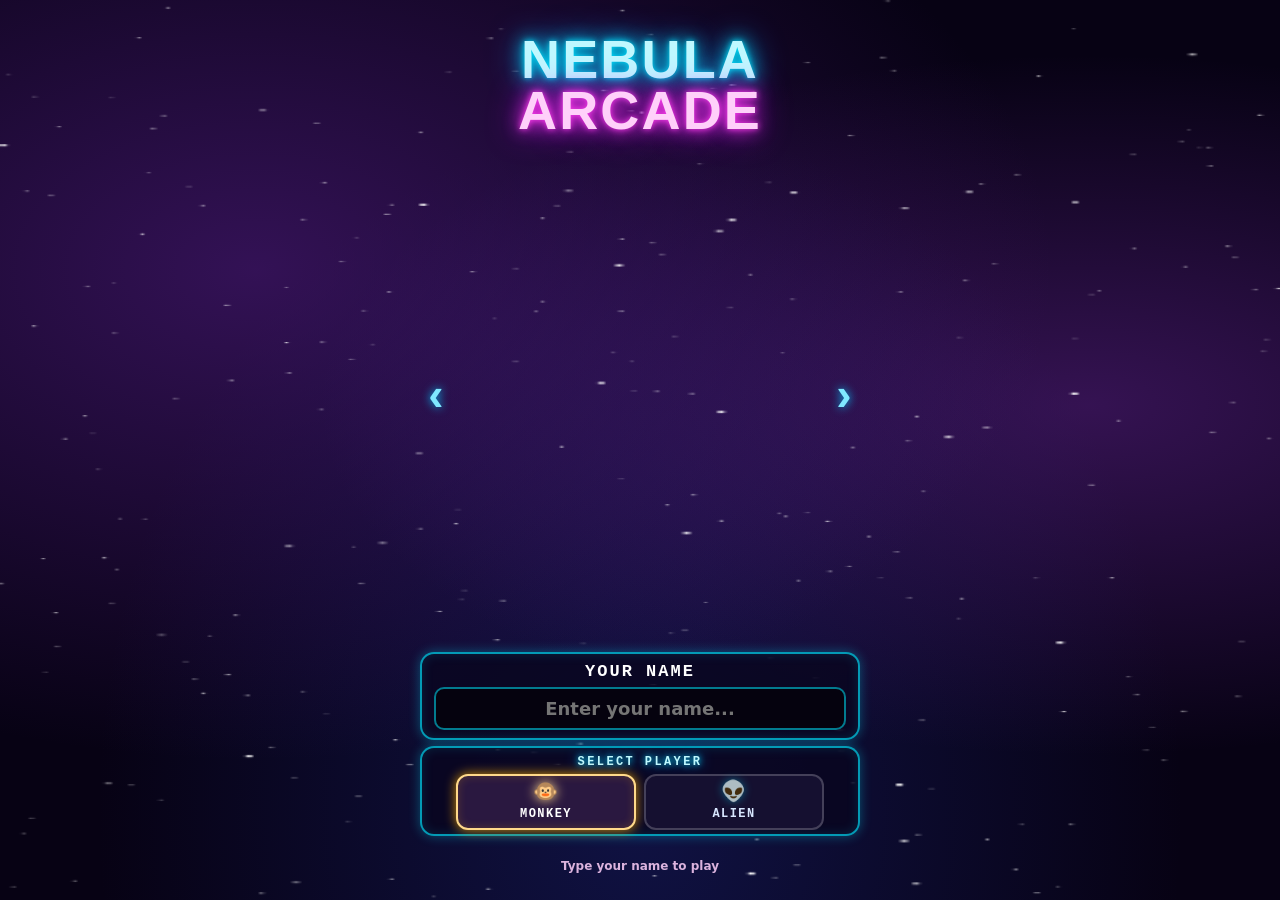
==== commit 5a086ba2: "v30: the VR test link (vrtest-v22..v27) on main: teleport + 30deg snap turn + MOVEMENT option; NK Y-" ====
--- a/index.html
+++ b/index.html
@@ -1,7 +1,7 @@
 <!DOCTYPE html>
 <html lang="en"><head>
-<link rel="preload" as="image" href="img/start.webp?v=29" type="image/webp" fetchpriority="high">
-<script>window.__GA_VER="v235";window.__GA_VR="vr27";
+<link rel="preload" as="image" href="img/start.webp?v=30" type="image/webp" fetchpriority="high">
+<script>window.__GA_VER="v235";window.__GA_VR="vr30";
 /* t365u (VR edition): every load starts on COBBLESTONE floor + MEDIEVAL walls, whatever an earlier visit saved, and the random-room
    shuffle (floor / walls change every 30 s) is off, so two headsets on the same link look the same. Floor + walls are free to change in the
    menus; a change lasts until the next load. (window.__gaKeepRoom: tests that need a saved floor to survive a reload.) */
@@ -9,7 +9,7 @@
 <script>/* t855u / v233: if an older galactic-arcade-v* cache is still on this phone, clear it and reload ONCE
    before the start screen is interactive — never mid-session (v228 did this 6s after the room started drawing). */
 (function(){if(!('caches'in window)||location.protocol==='file:')return;
-  var want='nebula-arcade_vr-v29',key='gavrReloaded.'+want,skip=false;   /* VR edition: only its own nebula-arcade_vr-* caches */
+  var want='nebula-arcade_vr-v30',key='gavrReloaded.'+want,skip=false;   /* VR edition: only its own nebula-arcade_vr-* caches */
   try{skip=!!sessionStorage.getItem(key);}catch(e){skip=true;}
   window.__gaUpdate={want:want,checked:!!skip,reloading:false};
   if(skip)return;
@@ -25,10 +25,10 @@
     });
   }).catch(function(){document.documentElement.classList.remove('ga-updating');window.__gaUpdate.checked=true;});
 })();</script>
-<script src="session.js?v=29"></script>
-<script src="mute.js?v=29"></script>
-<script src="names.js?v=29"></script>
-<script src="player.js?v=29"></script>
+<script src="session.js?v=30"></script>
+<script src="mute.js?v=30"></script>
+<script src="names.js?v=30"></script>
+<script src="player.js?v=30"></script>
 <script>/* vrtest-v17 (t494u): if a stale cached player.js slipped in (old accessory meshes), drop this edition's caches and reload once */
 (function(){if(window.__GA_ACC_BUILD==='v13detail')return;
   var k='gaAccFix.v17';try{if(sessionStorage.getItem(k))return;sessionStorage.setItem(k,'1');}catch(e){}
@@ -46,9 +46,9 @@
 <meta name="apple-mobile-web-app-capable" content="yes">
 <meta name="apple-mobile-web-app-status-bar-style" content="black-translucent">
 <meta name="apple-mobile-web-app-title" content="Nebula Arcade">
-<link rel="manifest" href="manifest.webmanifest?v=29">
-<link rel="icon" href="icons/icon-192.png?v=29">
-<link rel="apple-touch-icon" href="icons/apple-touch-icon.png?v=29">
+<link rel="manifest" href="manifest.webmanifest?v=30">
+<link rel="icon" href="icons/icon-192.png?v=30">
+<link rel="apple-touch-icon" href="icons/apple-touch-icon.png?v=30">
 <style>
 html,body{margin:0;height:100%;background:#07040c;overflow:hidden;touch-action:none;-webkit-user-select:none;user-select:none}
 canvas{display:block;width:100vw;height:100vh;height:100dvh;outline:none}
@@ -191,9 +191,9 @@
 @keyframes vpop{0%{opacity:0;transform:translate(-50%,-50%) scale(.4) rotate(-8deg)}12%{opacity:1;transform:translate(-50%,-50%) scale(1.08)}20%{transform:translate(-50%,-50%) scale(1)}85%{opacity:1}100%{opacity:0;transform:translate(-50%,-60%) scale(1)}}
 .tpop{position:fixed;z-index:24;font:900 18px 'Courier New',monospace;color:#ffe08a;text-shadow:0 0 8px #ffb000,0 0 2px #000;pointer-events:none;animation:tpop 1.4s ease-out forwards}
 @keyframes tpop{0%{transform:translateY(6px) scale(.7);opacity:0}15%{transform:translateY(0) scale(1.15);opacity:1}70%{opacity:1}100%{transform:translateY(-34px) scale(1);opacity:0}}</style>
-<script type="importmap">{"imports":{"three":"./vendor/three.module.js?v=29","three/addons/":"./vendor/addons/"}}</script>
+<script type="importmap">{"imports":{"three":"./vendor/three.module.js?v=30","three/addons/":"./vendor/addons/"}}</script>
 <!-- FAST LOAD (t229): fetch the whole module graph in parallel instead of import-by-import (shop.js / windows.js load later on demand) -->
-<link rel="modulepreload" href="main.js?v=29"><link rel="modulepreload" href="vendor/three.module.js?v=29"><link rel="modulepreload" href="vendor/addons/objects/Reflector.js?v=29"><link rel="modulepreload" href="vendor/addons/postprocessing/EffectComposer.js?v=29"><link rel="modulepreload" href="vendor/addons/postprocessing/RenderPass.js?v=29"><link rel="modulepreload" href="vendor/addons/postprocessing/UnrealBloomPass.js?v=29"><link rel="modulepreload" href="vendor/addons/postprocessing/OutputPass.js?v=29"><link rel="modulepreload" href="vendor/addons/postprocessing/Pass.js?v=29"><link rel="modulepreload" href="vendor/addons/postprocessing/ShaderPass.js?v=29"><link rel="modulepreload" href="vendor/addons/postprocessing/MaskPass.js?v=29"><link rel="modulepreload" href="vendor/addons/shaders/CopyShader.js?v=29"><link rel="modulepreload" href="vendor/addons/shaders/LuminosityHighPassShader.js?v=29"><link rel="modulepreload" href="vendor/addons/shaders/OutputShader.js?v=29"><link rel="modulepreload" href="vendor/addons/utils/BufferGeometryUtils.js?v=29"><link rel="modulepreload" href="grid.js?v=29"><link rel="modulepreload" href="strikecab.js?v=29"><link rel="modulepreload" href="ghostcab.js?v=29"><link rel="modulepreload" href="berserkcab.js?v=29"><link rel="modulepreload" href="monkeycab.js?v=29"><link rel="modulepreload" href="spacewin.js?v=29"><link rel="modulepreload" href="orccab.js?v=29"><link rel="modulepreload" href="cybercitycab.js?v=29"><link rel="modulepreload" href="blastercab.js?v=29"><link rel="modulepreload" href="pipcab.js?v=29"><link rel="modulepreload" href="clawcab.js?v=29"><link rel="modulepreload" href="mp.js?v=29"><link rel="modulepreload" href="voice.js?v=29"><link rel="modulepreload" href="novacab.js?v=29"><link rel="modulepreload" href="roadstercab.js?v=29"><link rel="modulepreload" href="dscab.js?v=29"><link rel="modulepreload" href="play.js?v=29"><link rel="modulepreload" href="shield.js?v=29"><link rel="modulepreload" href="golf.js?v=29"><link rel="modulepreload" href="kiosk.js?v=29"><link rel="modulepreload" href="opts.js?v=29"><link rel="modulepreload" href="teleport.js?v=29"><link rel="modulepreload" href="lavapaths.js?v=29"><link rel="modulepreload" href="bbcab.js?v=29"><link rel="modulepreload" href="rfcab.js?v=29"><link rel="modulepreload" href="skytowercab.js?v=29">
+<link rel="modulepreload" href="main.js?v=30"><link rel="modulepreload" href="vendor/three.module.js?v=30"><link rel="modulepreload" href="vendor/addons/objects/Reflector.js?v=30"><link rel="modulepreload" href="vendor/addons/postprocessing/EffectComposer.js?v=30"><link rel="modulepreload" href="vendor/addons/postprocessing/RenderPass.js?v=30"><link rel="modulepreload" href="vendor/addons/postprocessing/UnrealBloomPass.js?v=30"><link rel="modulepreload" href="vendor/addons/postprocessing/OutputPass.js?v=30"><link rel="modulepreload" href="vendor/addons/postprocessing/Pass.js?v=30"><link rel="modulepreload" href="vendor/addons/postprocessing/ShaderPass.js?v=30"><link rel="modulepreload" href="vendor/addons/postprocessing/MaskPass.js?v=30"><link rel="modulepreload" href="vendor/addons/shaders/CopyShader.js?v=30"><link rel="modulepreload" href="vendor/addons/shaders/LuminosityHighPassShader.js?v=30"><link rel="modulepreload" href="vendor/addons/shaders/OutputShader.js?v=30"><link rel="modulepreload" href="vendor/addons/utils/BufferGeometryUtils.js?v=30"><link rel="modulepreload" href="grid.js?v=30"><link rel="modulepreload" href="strikecab.js?v=30"><link rel="modulepreload" href="ghostcab.js?v=30"><link rel="modulepreload" href="berserkcab.js?v=30"><link rel="modulepreload" href="monkeycab.js?v=30"><link rel="modulepreload" href="spacewin.js?v=30"><link rel="modulepreload" href="orccab.js?v=30"><link rel="modulepreload" href="cybercitycab.js?v=30"><link rel="modulepreload" href="blastercab.js?v=30"><link rel="modulepreload" href="pipcab.js?v=30"><link rel="modulepreload" href="clawcab.js?v=30"><link rel="modulepreload" href="mp.js?v=30"><link rel="modulepreload" href="voice.js?v=30"><link rel="modulepreload" href="novacab.js?v=30"><link rel="modulepreload" href="roadstercab.js?v=30"><link rel="modulepreload" href="dscab.js?v=30"><link rel="modulepreload" href="play.js?v=30"><link rel="modulepreload" href="shield.js?v=30"><link rel="modulepreload" href="golf.js?v=30"><link rel="modulepreload" href="kiosk.js?v=30"><link rel="modulepreload" href="opts.js?v=30"><link rel="modulepreload" href="teleport.js?v=30"><link rel="modulepreload" href="lavapaths.js?v=30"><link rel="modulepreload" href="bbcab.js?v=30"><link rel="modulepreload" href="rfcab.js?v=30"><link rel="modulepreload" href="skytowercab.js?v=30">
 <style>
 html.ga-updating #start,html.ga-updating #start *{pointer-events:none!important}
 #start{position:fixed;inset:0;z-index:100;background:#05010c;overflow:hidden;cursor:default;touch-action:none;user-select:none;-webkit-user-select:none;transition:opacity .6s ease}
@@ -242,14 +242,14 @@
 .tkT{border-color:#00e5ff;background:#04202a;color:#bff6ff}.tkT.on{background:#00e5ff;color:#001018}.tkB.z{border-color:#ff3cf0;background:#2a0628;color:#ffd0fa}
 @keyframes stp{0%,100%{opacity:.25;transform:scale(.92)}50%{opacity:.9;transform:scale(1.04)}}
 </style>
-<link rel="stylesheet" href="cabinet-demo.css?v=29">
+<link rel="stylesheet" href="cabinet-demo.css?v=30">
 </head><body>
-<div id="start" role="dialog" aria-label="Nebula Arcade start screen"><div id="stBg"></div><div id="stBox"><picture><source srcset="img/start.webp" type="image/webp"><img src="img/start.jpg?v=29" alt="Nebula Arcade — tap to start" draggable="false"></picture><div id="stBtns"><button class="stB" id="stStart">START</button><button class="stB" id="stOpt">OPTIONS</button></div></div>
+<div id="start" role="dialog" aria-label="Nebula Arcade start screen"><div id="stBg"></div><div id="stBox"><picture><source srcset="img/start.webp" type="image/webp"><img src="img/start.jpg?v=30" alt="Nebula Arcade — tap to start" draggable="false"></picture><div id="stBtns"><button class="stB" id="stStart">START</button><button class="stB" id="stOpt">OPTIONS</button></div></div>
 <div id="opt" aria-hidden="true"><div id="optP"><div id="optHd"><div id="optT">OPTIONS</div><button id="optX" title="Back">✕</button></div>
 <div id="optTabs"><button class="optTab" id="tabFloor">FLOOR</button><button class="optTab off" id="tabWalls">WALLS</button><button class="optTab off" id="tabWin">WINDOW</button></div>
-<div id="optNote"></div><button class="flT" id="optWard" style="display:block;margin:0 auto 10px;width:min(100%,300px)">WARDROBE</button><div id="flTiles"><div class="flT" data-floor="neon" id="flNeon"><img loading="lazy" src="img/floor_neon.webp?v=29" alt="" draggable="false">CURRENT<span class="now">NEON</span></div><div class="flT" data-floor="carpet" id="flCarpet"><img loading="lazy" src="img/floor_carpet.webp?v=29" alt="" draggable="false">ARCADE<span class="now">CHARACTER CARPET</span></div><div class="flT" data-floor="checkers" id="flChk"><img loading="lazy" src="img/floor_checkers.webp?v=29" alt="" draggable="false">CHECKERS<span class="now">BLACK + GOLD</span></div><div class="flT" data-floor="lava" id="flLava"><img loading="lazy" src="img/floor_lava.webp?v=29" alt="" draggable="false">LAVA<span class="now">CAVE PATHS</span></div><div class="flT" data-floor="cobble" id="flCob"><img loading="lazy" src="img/floor_cobble.webp?v=29" alt="" draggable="false">MEDIEVAL<span class="now">COBBLESTONE</span></div><div class="flT" data-floor="ice" id="flIce"><img loading="lazy" src="img/floor_ice.webp?v=29" alt="" draggable="false">ICE<span class="now">SLIPPERY</span></div></div>
-<div id="wlTiles"><div class="flT wlT" data-walls="current" id="wlCur"><img loading="lazy" src="img/walls_current.webp?v=29" alt="" draggable="false">CURRENT<span class="now">NEON PANELS</span></div><div class="flT wlT" data-walls="viking" id="wlVik"><img loading="lazy" src="img/walls_viking.webp?v=29" alt="" draggable="false">VIKING<span class="now">RUNE WALLS</span></div><div class="flT wlT" data-walls="portals" id="wlPor"><img loading="lazy" src="img/walls_portals.webp?v=29" alt="" draggable="false">PORTALS<span class="now">SWIRLING VORTEX</span></div><div class="flT wlT" data-walls="medieval" id="wlMed"><img loading="lazy" src="img/walls_medieval.webp?v=29" alt="" draggable="false">MEDIEVAL<span class="now">STONE WALLS</span></div></div>
-<div id="wnTiles"><div class="flT wnT" data-win="space" id="wnSpace"><img loading="lazy" src="img/window_space.webp?v=29" alt="" draggable="false">SPACE<span class="now">NEBULA VIEW</span></div><div class="flT wnT" data-win="jungle" id="wnJungle"><img loading="lazy" src="img/window_jungle.webp?v=29" alt="" draggable="false">JUNGLE<span class="now">RAINFOREST</span></div><div class="flT wnT" data-win="beach" id="wnBeach"><img loading="lazy" src="img/window_beach.webp?v=29" alt="" draggable="false">BEACH<span class="now">SAND + SEA</span></div></div>
+<div id="optNote"></div><button class="flT" id="optWard" style="display:block;margin:0 auto 10px;width:min(100%,300px)">WARDROBE</button><div id="flTiles"><div class="flT" data-floor="neon" id="flNeon"><img loading="lazy" src="img/floor_neon.webp?v=30" alt="" draggable="false">CURRENT<span class="now">NEON</span></div><div class="flT" data-floor="carpet" id="flCarpet"><img loading="lazy" src="img/floor_carpet.webp?v=30" alt="" draggable="false">ARCADE<span class="now">CHARACTER CARPET</span></div><div class="flT" data-floor="checkers" id="flChk"><img loading="lazy" src="img/floor_checkers.webp?v=30" alt="" draggable="false">CHECKERS<span class="now">BLACK + GOLD</span></div><div class="flT" data-floor="lava" id="flLava"><img loading="lazy" src="img/floor_lava.webp?v=30" alt="" draggable="false">LAVA<span class="now">CAVE PATHS</span></div><div class="flT" data-floor="cobble" id="flCob"><img loading="lazy" src="img/floor_cobble.webp?v=30" alt="" draggable="false">MEDIEVAL<span class="now">COBBLESTONE</span></div><div class="flT" data-floor="ice" id="flIce"><img loading="lazy" src="img/floor_ice.webp?v=30" alt="" draggable="false">ICE<span class="now">SLIPPERY</span></div></div>
+<div id="wlTiles"><div class="flT wlT" data-walls="current" id="wlCur"><img loading="lazy" src="img/walls_current.webp?v=30" alt="" draggable="false">CURRENT<span class="now">NEON PANELS</span></div><div class="flT wlT" data-walls="viking" id="wlVik"><img loading="lazy" src="img/walls_viking.webp?v=30" alt="" draggable="false">VIKING<span class="now">RUNE WALLS</span></div><div class="flT wlT" data-walls="portals" id="wlPor"><img loading="lazy" src="img/walls_portals.webp?v=30" alt="" draggable="false">PORTALS<span class="now">SWIRLING VORTEX</span></div><div class="flT wlT" data-walls="medieval" id="wlMed"><img loading="lazy" src="img/walls_medieval.webp?v=30" alt="" draggable="false">MEDIEVAL<span class="now">STONE WALLS</span></div></div>
+<div id="wnTiles"><div class="flT wnT" data-win="space" id="wnSpace"><img loading="lazy" src="img/window_space.webp?v=30" alt="" draggable="false">SPACE<span class="now">NEBULA VIEW</span></div><div class="flT wnT" data-win="jungle" id="wnJungle"><img loading="lazy" src="img/window_jungle.webp?v=30" alt="" draggable="false">JUNGLE<span class="now">RAINFOREST</span></div><div class="flT wnT" data-win="beach" id="wnBeach"><img loading="lazy" src="img/window_beach.webp?v=30" alt="" draggable="false">BEACH<span class="now">SAND + SEA</span></div></div>
 <button class="flT" id="musBtn" style="display:block;margin:14px auto 0;width:min(100%,300px)">MUSIC: <span id="musSt">ON</span></button><button class="flT" id="coolBtn" style="display:block;margin:10px auto 0;width:min(100%,300px)">COOLER PHONE: <span id="coolSt">ON</span></button><button class="stB" id="optBack">BACK</button></div></div><div id="secHot" aria-hidden="true"></div>
 <div id="sec" aria-hidden="true"><div id="secP"><button id="secX" title="Cancel">✕</button><canvas id="secCv"></canvas></div></div>
 <div id="tk" aria-hidden="true"><div id="optP"><div id="optHd"><div id="optT">TICKETS</div><button id="tkX" class="optXb" title="Done" style="width:42px;height:42px;border-radius:50%;border:2px solid #ff3cf0aa;background:#120208;color:#ffd0fa;font:700 20px sans-serif">✕</button></div>
@@ -408,7 +408,7 @@
 <div id="ui"><button id="bView" title="First / third person (V)">V</button><button id="bFs" title="Fullscreen">⛶</button><button id="bOpt" title="Options"><canvas></canvas></button></div>
 <div id="homeQ" aria-hidden="true"><div id="homeP"><div id="homeT">BACK TO START SCREEN?</div><div id="homeN"></div><div id="homeB"><button class="stB" id="homeYes">YES</button><button class="stB" id="homeNo">NO</button></div></div></div>
 <div id="playUI"><button id="bPlay">PLAY</button><div id="credit">CREDIT 1</div><div id="hint">ENTER / E / SPACE</div></div>
-<div id="demoUI"><div id="dTag">DEMO</div><div id="dInsert">INSERT CREDIT</div><div id="dCredit">CREDIT 0</div><div id="dCost" style="display:none"></div><button id="bRejoin" type="button">REJOIN<small>5 TICKETS</small></button><button id="bTicket">INSERT TICKET · 1 🎟</button></div><button id="bExit" title="Exit (Esc)">✕</button><button id="flBtn" title="Floor &amp; walls (1 ticket to change)"><img id="flBtnA" src="img/floor_neon.webp?v=29" alt=""><img id="flBtnB" class="off" alt=""><span>FLOOR·WALLS</span></button><div id="tix" role="button" tabindex="0" title="Show ticket"><canvas id="tixIco"></canvas><span id="tixN">0</span></div><div id="vix" role="button" tabindex="0" title="Show Viking ticket" style="display:none"><canvas id="vixIco"></canvas><span id="vixN">0</span></div><div id="tview" aria-hidden="true"><button id="tvX" title="Close (Esc)">✕</button><div id="tvWrap"><canvas id="tvCv"></canvas><div id="tvShine"></div></div><div id="tvCount">🎟 0 TICKETS</div><div id="tvHint">TAP OR ESC TO CLOSE</div></div><button id="bContinue" type="button">CONTINUE<small>5 TICKETS</small></button><div id="over">GAME OVER</div>
+<div id="demoUI"><div id="dTag">DEMO</div><div id="dInsert">INSERT CREDIT</div><div id="dCredit">CREDIT 0</div><div id="dCost" style="display:none"></div><button id="bRejoin" type="button">REJOIN<small>5 TICKETS</small></button><button id="bTicket">INSERT TICKET · 1 🎟</button></div><button id="bExit" title="Exit (Esc)">✕</button><button id="flBtn" title="Floor &amp; walls (1 ticket to change)"><img id="flBtnA" src="img/floor_neon.webp?v=30" alt=""><img id="flBtnB" class="off" alt=""><span>FLOOR·WALLS</span></button><div id="tix" role="button" tabindex="0" title="Show ticket"><canvas id="tixIco"></canvas><span id="tixN">0</span></div><div id="vix" role="button" tabindex="0" title="Show Viking ticket" style="display:none"><canvas id="vixIco"></canvas><span id="vixN">0</span></div><div id="tview" aria-hidden="true"><button id="tvX" title="Close (Esc)">✕</button><div id="tvWrap"><canvas id="tvCv"></canvas><div id="tvShine"></div></div><div id="tvCount">🎟 0 TICKETS</div><div id="tvHint">TAP OR ESC TO CLOSE</div></div><button id="bContinue" type="button">CONTINUE<small>5 TICKETS</small></button><div id="over">GAME OVER</div>
 <button id="bUse">USE</button><button id="bPick">PICK UP 🎟</button><div id="cash"></div>
 <div id="kview"><div id="kHd"><b>TICKET EXCHANGE</b><button id="kX" title="Exit (Esc)">✕</button></div>
 <button class="kOff">$1 = 10 TICKETS</button><button class="kOff">$5 = 60 TICKETS</button><button class="kOff">$10 = 150 TICKETS</button>
@@ -418,18 +418,18 @@
 <div id="turnHint" role="alert" aria-live="polite"><div class="thPh" aria-hidden="true"></div>
 <div id="glLost" hidden role="alert"><b>GRAPHICS RESET</b><span>This device ran out of graphics memory. Reloading a lighter version so the arcade can keep running.</span></div>
 <div class="thAr" aria-hidden="true">⟲</div><b>Turn your phone sideways</b><span>Nebula Arcade plays in landscape</span></div>
-<script src="ticket-art.js?v=29"></script>
-<script src="music.js?v=29"></script>
-<script src="cabinet-demo.js?v=29"></script>
-<script src="cabinet-music.js?v=29"></script>
-<script src="pa.js?v=29"></script>
-<script type="module" src="main.js?v=29"></script>
-<script src="inventory.js?v=29"></script>
-<script src="roomfire.js?v=29"></script>
-<script src="quest-pad.js?v=29"></script><!-- Quest Browser 2D (not in VR): v13 both sticks walk, turn with the on-screen turn buttons / trigger-drag (vr.js applies it) -->
+<script src="ticket-art.js?v=30"></script>
+<script src="music.js?v=30"></script>
+<script src="cabinet-demo.js?v=30"></script>
+<script src="cabinet-music.js?v=30"></script>
+<script src="pa.js?v=30"></script>
+<script type="module" src="main.js?v=30"></script>
+<script src="inventory.js?v=30"></script>
+<script src="roomfire.js?v=30"></script>
+<script src="quest-pad.js?v=30"></script><!-- Quest Browser 2D (not in VR): v13 both sticks walk, turn with the on-screen turn buttons / trigger-drag (vr.js applies it) -->
 <script>/* FAST LOAD (t229): register the service worker (its install pre-caches ~7 MB) only after the room is drawing and things settle, so it never competes with the first load */
 if('serviceWorker' in navigator&&location.protocol!=='file:'){(function(){window.__GA_VER=window.__GA_VER||'v235';
-var done=0,want='nebula-arcade_vr-v29';
+var done=0,want='nebula-arcade_vr-v30';
 /* vrtest-v16 (t492u): skipWaiting + clients.claim were already in sw.js, but the worker was only registered
    6–45 s after first frames. A returning Quest visit could keep the previous SW in control for a whole
    reload, and if the network-first fetch failed it would serve the old cached page. Returning visitors
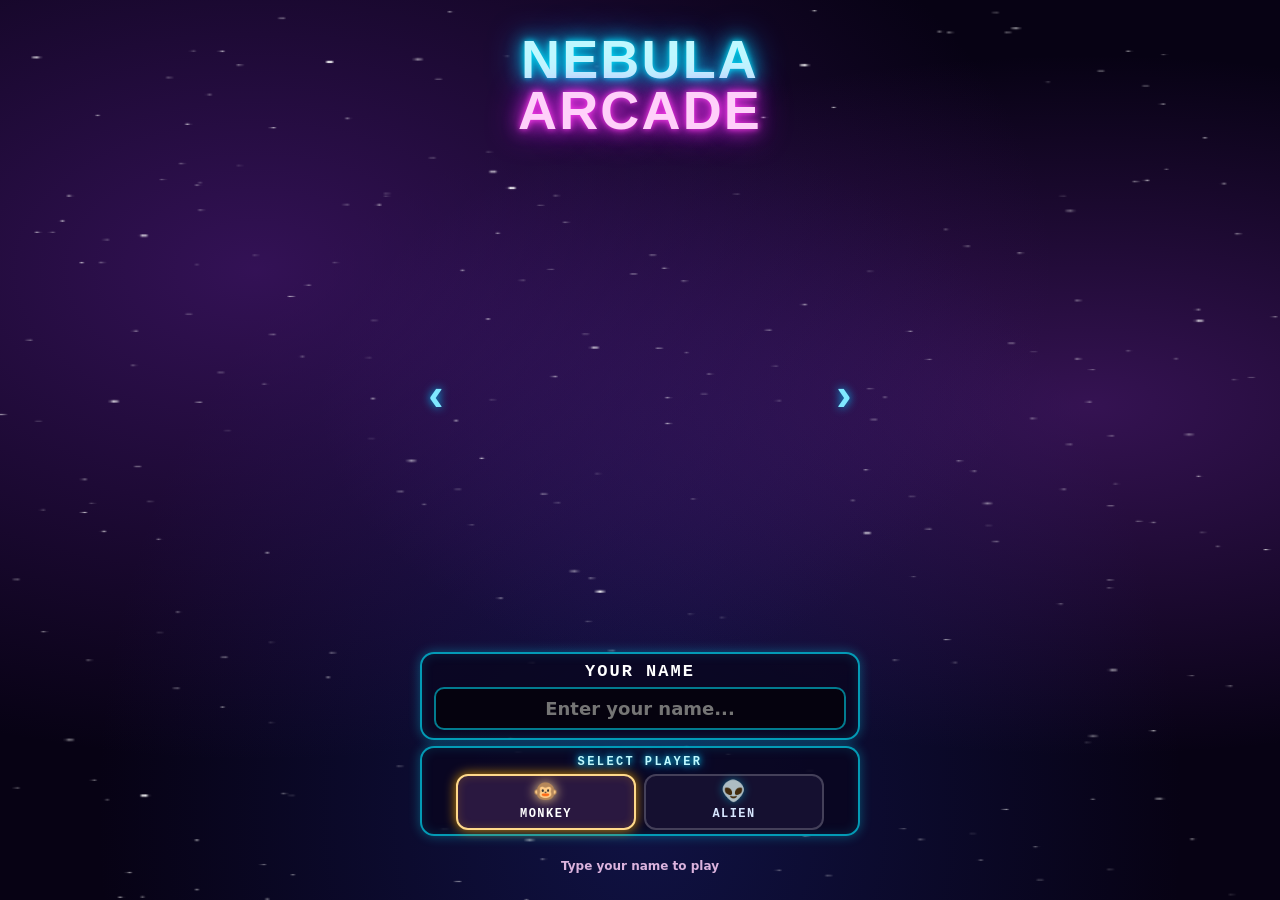
==== commit 53a112cf: "v31: NK SHOOT gun at the player's feet on a real Quest fixed (from vrtest-v28, Dave t519u/t520u): th" ====
--- a/index.html
+++ b/index.html
@@ -1,7 +1,7 @@
 <!DOCTYPE html>
 <html lang="en"><head>
-<link rel="preload" as="image" href="img/start.webp?v=30" type="image/webp" fetchpriority="high">
-<script>window.__GA_VER="v235";window.__GA_VR="vr30";
+<link rel="preload" as="image" href="img/start.webp?v=31" type="image/webp" fetchpriority="high">
+<script>window.__GA_VER="v235";window.__GA_VR="vr31";
 /* t365u (VR edition): every load starts on COBBLESTONE floor + MEDIEVAL walls, whatever an earlier visit saved, and the random-room
    shuffle (floor / walls change every 30 s) is off, so two headsets on the same link look the same. Floor + walls are free to change in the
    menus; a change lasts until the next load. (window.__gaKeepRoom: tests that need a saved floor to survive a reload.) */
@@ -9,7 +9,7 @@
 <script>/* t855u / v233: if an older galactic-arcade-v* cache is still on this phone, clear it and reload ONCE
    before the start screen is interactive — never mid-session (v228 did this 6s after the room started drawing). */
 (function(){if(!('caches'in window)||location.protocol==='file:')return;
-  var want='nebula-arcade_vr-v30',key='gavrReloaded.'+want,skip=false;   /* VR edition: only its own nebula-arcade_vr-* caches */
+  var want='nebula-arcade_vr-v31',key='gavrReloaded.'+want,skip=false;   /* VR edition: only its own nebula-arcade_vr-* caches */
   try{skip=!!sessionStorage.getItem(key);}catch(e){skip=true;}
   window.__gaUpdate={want:want,checked:!!skip,reloading:false};
   if(skip)return;
@@ -25,10 +25,10 @@
     });
   }).catch(function(){document.documentElement.classList.remove('ga-updating');window.__gaUpdate.checked=true;});
 })();</script>
-<script src="session.js?v=30"></script>
-<script src="mute.js?v=30"></script>
-<script src="names.js?v=30"></script>
-<script src="player.js?v=30"></script>
+<script src="session.js?v=31"></script>
+<script src="mute.js?v=31"></script>
+<script src="names.js?v=31"></script>
+<script src="player.js?v=31"></script>
 <script>/* vrtest-v17 (t494u): if a stale cached player.js slipped in (old accessory meshes), drop this edition's caches and reload once */
 (function(){if(window.__GA_ACC_BUILD==='v13detail')return;
   var k='gaAccFix.v17';try{if(sessionStorage.getItem(k))return;sessionStorage.setItem(k,'1');}catch(e){}
@@ -46,9 +46,9 @@
 <meta name="apple-mobile-web-app-capable" content="yes">
 <meta name="apple-mobile-web-app-status-bar-style" content="black-translucent">
 <meta name="apple-mobile-web-app-title" content="Nebula Arcade">
-<link rel="manifest" href="manifest.webmanifest?v=30">
-<link rel="icon" href="icons/icon-192.png?v=30">
-<link rel="apple-touch-icon" href="icons/apple-touch-icon.png?v=30">
+<link rel="manifest" href="manifest.webmanifest?v=31">
+<link rel="icon" href="icons/icon-192.png?v=31">
+<link rel="apple-touch-icon" href="icons/apple-touch-icon.png?v=31">
 <style>
 html,body{margin:0;height:100%;background:#07040c;overflow:hidden;touch-action:none;-webkit-user-select:none;user-select:none}
 canvas{display:block;width:100vw;height:100vh;height:100dvh;outline:none}
@@ -191,9 +191,9 @@
 @keyframes vpop{0%{opacity:0;transform:translate(-50%,-50%) scale(.4) rotate(-8deg)}12%{opacity:1;transform:translate(-50%,-50%) scale(1.08)}20%{transform:translate(-50%,-50%) scale(1)}85%{opacity:1}100%{opacity:0;transform:translate(-50%,-60%) scale(1)}}
 .tpop{position:fixed;z-index:24;font:900 18px 'Courier New',monospace;color:#ffe08a;text-shadow:0 0 8px #ffb000,0 0 2px #000;pointer-events:none;animation:tpop 1.4s ease-out forwards}
 @keyframes tpop{0%{transform:translateY(6px) scale(.7);opacity:0}15%{transform:translateY(0) scale(1.15);opacity:1}70%{opacity:1}100%{transform:translateY(-34px) scale(1);opacity:0}}</style>
-<script type="importmap">{"imports":{"three":"./vendor/three.module.js?v=30","three/addons/":"./vendor/addons/"}}</script>
+<script type="importmap">{"imports":{"three":"./vendor/three.module.js?v=31","three/addons/":"./vendor/addons/"}}</script>
 <!-- FAST LOAD (t229): fetch the whole module graph in parallel instead of import-by-import (shop.js / windows.js load later on demand) -->
-<link rel="modulepreload" href="main.js?v=30"><link rel="modulepreload" href="vendor/three.module.js?v=30"><link rel="modulepreload" href="vendor/addons/objects/Reflector.js?v=30"><link rel="modulepreload" href="vendor/addons/postprocessing/EffectComposer.js?v=30"><link rel="modulepreload" href="vendor/addons/postprocessing/RenderPass.js?v=30"><link rel="modulepreload" href="vendor/addons/postprocessing/UnrealBloomPass.js?v=30"><link rel="modulepreload" href="vendor/addons/postprocessing/OutputPass.js?v=30"><link rel="modulepreload" href="vendor/addons/postprocessing/Pass.js?v=30"><link rel="modulepreload" href="vendor/addons/postprocessing/ShaderPass.js?v=30"><link rel="modulepreload" href="vendor/addons/postprocessing/MaskPass.js?v=30"><link rel="modulepreload" href="vendor/addons/shaders/CopyShader.js?v=30"><link rel="modulepreload" href="vendor/addons/shaders/LuminosityHighPassShader.js?v=30"><link rel="modulepreload" href="vendor/addons/shaders/OutputShader.js?v=30"><link rel="modulepreload" href="vendor/addons/utils/BufferGeometryUtils.js?v=30"><link rel="modulepreload" href="grid.js?v=30"><link rel="modulepreload" href="strikecab.js?v=30"><link rel="modulepreload" href="ghostcab.js?v=30"><link rel="modulepreload" href="berserkcab.js?v=30"><link rel="modulepreload" href="monkeycab.js?v=30"><link rel="modulepreload" href="spacewin.js?v=30"><link rel="modulepreload" href="orccab.js?v=30"><link rel="modulepreload" href="cybercitycab.js?v=30"><link rel="modulepreload" href="blastercab.js?v=30"><link rel="modulepreload" href="pipcab.js?v=30"><link rel="modulepreload" href="clawcab.js?v=30"><link rel="modulepreload" href="mp.js?v=30"><link rel="modulepreload" href="voice.js?v=30"><link rel="modulepreload" href="novacab.js?v=30"><link rel="modulepreload" href="roadstercab.js?v=30"><link rel="modulepreload" href="dscab.js?v=30"><link rel="modulepreload" href="play.js?v=30"><link rel="modulepreload" href="shield.js?v=30"><link rel="modulepreload" href="golf.js?v=30"><link rel="modulepreload" href="kiosk.js?v=30"><link rel="modulepreload" href="opts.js?v=30"><link rel="modulepreload" href="teleport.js?v=30"><link rel="modulepreload" href="lavapaths.js?v=30"><link rel="modulepreload" href="bbcab.js?v=30"><link rel="modulepreload" href="rfcab.js?v=30"><link rel="modulepreload" href="skytowercab.js?v=30">
+<link rel="modulepreload" href="main.js?v=31"><link rel="modulepreload" href="vendor/three.module.js?v=31"><link rel="modulepreload" href="vendor/addons/objects/Reflector.js?v=31"><link rel="modulepreload" href="vendor/addons/postprocessing/EffectComposer.js?v=31"><link rel="modulepreload" href="vendor/addons/postprocessing/RenderPass.js?v=31"><link rel="modulepreload" href="vendor/addons/postprocessing/UnrealBloomPass.js?v=31"><link rel="modulepreload" href="vendor/addons/postprocessing/OutputPass.js?v=31"><link rel="modulepreload" href="vendor/addons/postprocessing/Pass.js?v=31"><link rel="modulepreload" href="vendor/addons/postprocessing/ShaderPass.js?v=31"><link rel="modulepreload" href="vendor/addons/postprocessing/MaskPass.js?v=31"><link rel="modulepreload" href="vendor/addons/shaders/CopyShader.js?v=31"><link rel="modulepreload" href="vendor/addons/shaders/LuminosityHighPassShader.js?v=31"><link rel="modulepreload" href="vendor/addons/shaders/OutputShader.js?v=31"><link rel="modulepreload" href="vendor/addons/utils/BufferGeometryUtils.js?v=31"><link rel="modulepreload" href="grid.js?v=31"><link rel="modulepreload" href="strikecab.js?v=31"><link rel="modulepreload" href="ghostcab.js?v=31"><link rel="modulepreload" href="berserkcab.js?v=31"><link rel="modulepreload" href="monkeycab.js?v=31"><link rel="modulepreload" href="spacewin.js?v=31"><link rel="modulepreload" href="orccab.js?v=31"><link rel="modulepreload" href="cybercitycab.js?v=31"><link rel="modulepreload" href="blastercab.js?v=31"><link rel="modulepreload" href="pipcab.js?v=31"><link rel="modulepreload" href="clawcab.js?v=31"><link rel="modulepreload" href="mp.js?v=31"><link rel="modulepreload" href="voice.js?v=31"><link rel="modulepreload" href="novacab.js?v=31"><link rel="modulepreload" href="roadstercab.js?v=31"><link rel="modulepreload" href="dscab.js?v=31"><link rel="modulepreload" href="play.js?v=31"><link rel="modulepreload" href="shield.js?v=31"><link rel="modulepreload" href="golf.js?v=31"><link rel="modulepreload" href="kiosk.js?v=31"><link rel="modulepreload" href="opts.js?v=31"><link rel="modulepreload" href="teleport.js?v=31"><link rel="modulepreload" href="lavapaths.js?v=31"><link rel="modulepreload" href="bbcab.js?v=31"><link rel="modulepreload" href="rfcab.js?v=31"><link rel="modulepreload" href="skytowercab.js?v=31">
 <style>
 html.ga-updating #start,html.ga-updating #start *{pointer-events:none!important}
 #start{position:fixed;inset:0;z-index:100;background:#05010c;overflow:hidden;cursor:default;touch-action:none;user-select:none;-webkit-user-select:none;transition:opacity .6s ease}
@@ -242,14 +242,14 @@
 .tkT{border-color:#00e5ff;background:#04202a;color:#bff6ff}.tkT.on{background:#00e5ff;color:#001018}.tkB.z{border-color:#ff3cf0;background:#2a0628;color:#ffd0fa}
 @keyframes stp{0%,100%{opacity:.25;transform:scale(.92)}50%{opacity:.9;transform:scale(1.04)}}
 </style>
-<link rel="stylesheet" href="cabinet-demo.css?v=30">
+<link rel="stylesheet" href="cabinet-demo.css?v=31">
 </head><body>
-<div id="start" role="dialog" aria-label="Nebula Arcade start screen"><div id="stBg"></div><div id="stBox"><picture><source srcset="img/start.webp" type="image/webp"><img src="img/start.jpg?v=30" alt="Nebula Arcade — tap to start" draggable="false"></picture><div id="stBtns"><button class="stB" id="stStart">START</button><button class="stB" id="stOpt">OPTIONS</button></div></div>
+<div id="start" role="dialog" aria-label="Nebula Arcade start screen"><div id="stBg"></div><div id="stBox"><picture><source srcset="img/start.webp" type="image/webp"><img src="img/start.jpg?v=31" alt="Nebula Arcade — tap to start" draggable="false"></picture><div id="stBtns"><button class="stB" id="stStart">START</button><button class="stB" id="stOpt">OPTIONS</button></div></div>
 <div id="opt" aria-hidden="true"><div id="optP"><div id="optHd"><div id="optT">OPTIONS</div><button id="optX" title="Back">✕</button></div>
 <div id="optTabs"><button class="optTab" id="tabFloor">FLOOR</button><button class="optTab off" id="tabWalls">WALLS</button><button class="optTab off" id="tabWin">WINDOW</button></div>
-<div id="optNote"></div><button class="flT" id="optWard" style="display:block;margin:0 auto 10px;width:min(100%,300px)">WARDROBE</button><div id="flTiles"><div class="flT" data-floor="neon" id="flNeon"><img loading="lazy" src="img/floor_neon.webp?v=30" alt="" draggable="false">CURRENT<span class="now">NEON</span></div><div class="flT" data-floor="carpet" id="flCarpet"><img loading="lazy" src="img/floor_carpet.webp?v=30" alt="" draggable="false">ARCADE<span class="now">CHARACTER CARPET</span></div><div class="flT" data-floor="checkers" id="flChk"><img loading="lazy" src="img/floor_checkers.webp?v=30" alt="" draggable="false">CHECKERS<span class="now">BLACK + GOLD</span></div><div class="flT" data-floor="lava" id="flLava"><img loading="lazy" src="img/floor_lava.webp?v=30" alt="" draggable="false">LAVA<span class="now">CAVE PATHS</span></div><div class="flT" data-floor="cobble" id="flCob"><img loading="lazy" src="img/floor_cobble.webp?v=30" alt="" draggable="false">MEDIEVAL<span class="now">COBBLESTONE</span></div><div class="flT" data-floor="ice" id="flIce"><img loading="lazy" src="img/floor_ice.webp?v=30" alt="" draggable="false">ICE<span class="now">SLIPPERY</span></div></div>
-<div id="wlTiles"><div class="flT wlT" data-walls="current" id="wlCur"><img loading="lazy" src="img/walls_current.webp?v=30" alt="" draggable="false">CURRENT<span class="now">NEON PANELS</span></div><div class="flT wlT" data-walls="viking" id="wlVik"><img loading="lazy" src="img/walls_viking.webp?v=30" alt="" draggable="false">VIKING<span class="now">RUNE WALLS</span></div><div class="flT wlT" data-walls="portals" id="wlPor"><img loading="lazy" src="img/walls_portals.webp?v=30" alt="" draggable="false">PORTALS<span class="now">SWIRLING VORTEX</span></div><div class="flT wlT" data-walls="medieval" id="wlMed"><img loading="lazy" src="img/walls_medieval.webp?v=30" alt="" draggable="false">MEDIEVAL<span class="now">STONE WALLS</span></div></div>
-<div id="wnTiles"><div class="flT wnT" data-win="space" id="wnSpace"><img loading="lazy" src="img/window_space.webp?v=30" alt="" draggable="false">SPACE<span class="now">NEBULA VIEW</span></div><div class="flT wnT" data-win="jungle" id="wnJungle"><img loading="lazy" src="img/window_jungle.webp?v=30" alt="" draggable="false">JUNGLE<span class="now">RAINFOREST</span></div><div class="flT wnT" data-win="beach" id="wnBeach"><img loading="lazy" src="img/window_beach.webp?v=30" alt="" draggable="false">BEACH<span class="now">SAND + SEA</span></div></div>
+<div id="optNote"></div><button class="flT" id="optWard" style="display:block;margin:0 auto 10px;width:min(100%,300px)">WARDROBE</button><div id="flTiles"><div class="flT" data-floor="neon" id="flNeon"><img loading="lazy" src="img/floor_neon.webp?v=31" alt="" draggable="false">CURRENT<span class="now">NEON</span></div><div class="flT" data-floor="carpet" id="flCarpet"><img loading="lazy" src="img/floor_carpet.webp?v=31" alt="" draggable="false">ARCADE<span class="now">CHARACTER CARPET</span></div><div class="flT" data-floor="checkers" id="flChk"><img loading="lazy" src="img/floor_checkers.webp?v=31" alt="" draggable="false">CHECKERS<span class="now">BLACK + GOLD</span></div><div class="flT" data-floor="lava" id="flLava"><img loading="lazy" src="img/floor_lava.webp?v=31" alt="" draggable="false">LAVA<span class="now">CAVE PATHS</span></div><div class="flT" data-floor="cobble" id="flCob"><img loading="lazy" src="img/floor_cobble.webp?v=31" alt="" draggable="false">MEDIEVAL<span class="now">COBBLESTONE</span></div><div class="flT" data-floor="ice" id="flIce"><img loading="lazy" src="img/floor_ice.webp?v=31" alt="" draggable="false">ICE<span class="now">SLIPPERY</span></div></div>
+<div id="wlTiles"><div class="flT wlT" data-walls="current" id="wlCur"><img loading="lazy" src="img/walls_current.webp?v=31" alt="" draggable="false">CURRENT<span class="now">NEON PANELS</span></div><div class="flT wlT" data-walls="viking" id="wlVik"><img loading="lazy" src="img/walls_viking.webp?v=31" alt="" draggable="false">VIKING<span class="now">RUNE WALLS</span></div><div class="flT wlT" data-walls="portals" id="wlPor"><img loading="lazy" src="img/walls_portals.webp?v=31" alt="" draggable="false">PORTALS<span class="now">SWIRLING VORTEX</span></div><div class="flT wlT" data-walls="medieval" id="wlMed"><img loading="lazy" src="img/walls_medieval.webp?v=31" alt="" draggable="false">MEDIEVAL<span class="now">STONE WALLS</span></div></div>
+<div id="wnTiles"><div class="flT wnT" data-win="space" id="wnSpace"><img loading="lazy" src="img/window_space.webp?v=31" alt="" draggable="false">SPACE<span class="now">NEBULA VIEW</span></div><div class="flT wnT" data-win="jungle" id="wnJungle"><img loading="lazy" src="img/window_jungle.webp?v=31" alt="" draggable="false">JUNGLE<span class="now">RAINFOREST</span></div><div class="flT wnT" data-win="beach" id="wnBeach"><img loading="lazy" src="img/window_beach.webp?v=31" alt="" draggable="false">BEACH<span class="now">SAND + SEA</span></div></div>
 <button class="flT" id="musBtn" style="display:block;margin:14px auto 0;width:min(100%,300px)">MUSIC: <span id="musSt">ON</span></button><button class="flT" id="coolBtn" style="display:block;margin:10px auto 0;width:min(100%,300px)">COOLER PHONE: <span id="coolSt">ON</span></button><button class="stB" id="optBack">BACK</button></div></div><div id="secHot" aria-hidden="true"></div>
 <div id="sec" aria-hidden="true"><div id="secP"><button id="secX" title="Cancel">✕</button><canvas id="secCv"></canvas></div></div>
 <div id="tk" aria-hidden="true"><div id="optP"><div id="optHd"><div id="optT">TICKETS</div><button id="tkX" class="optXb" title="Done" style="width:42px;height:42px;border-radius:50%;border:2px solid #ff3cf0aa;background:#120208;color:#ffd0fa;font:700 20px sans-serif">✕</button></div>
@@ -408,7 +408,7 @@
 <div id="ui"><button id="bView" title="First / third person (V)">V</button><button id="bFs" title="Fullscreen">⛶</button><button id="bOpt" title="Options"><canvas></canvas></button></div>
 <div id="homeQ" aria-hidden="true"><div id="homeP"><div id="homeT">BACK TO START SCREEN?</div><div id="homeN"></div><div id="homeB"><button class="stB" id="homeYes">YES</button><button class="stB" id="homeNo">NO</button></div></div></div>
 <div id="playUI"><button id="bPlay">PLAY</button><div id="credit">CREDIT 1</div><div id="hint">ENTER / E / SPACE</div></div>
-<div id="demoUI"><div id="dTag">DEMO</div><div id="dInsert">INSERT CREDIT</div><div id="dCredit">CREDIT 0</div><div id="dCost" style="display:none"></div><button id="bRejoin" type="button">REJOIN<small>5 TICKETS</small></button><button id="bTicket">INSERT TICKET · 1 🎟</button></div><button id="bExit" title="Exit (Esc)">✕</button><button id="flBtn" title="Floor &amp; walls (1 ticket to change)"><img id="flBtnA" src="img/floor_neon.webp?v=30" alt=""><img id="flBtnB" class="off" alt=""><span>FLOOR·WALLS</span></button><div id="tix" role="button" tabindex="0" title="Show ticket"><canvas id="tixIco"></canvas><span id="tixN">0</span></div><div id="vix" role="button" tabindex="0" title="Show Viking ticket" style="display:none"><canvas id="vixIco"></canvas><span id="vixN">0</span></div><div id="tview" aria-hidden="true"><button id="tvX" title="Close (Esc)">✕</button><div id="tvWrap"><canvas id="tvCv"></canvas><div id="tvShine"></div></div><div id="tvCount">🎟 0 TICKETS</div><div id="tvHint">TAP OR ESC TO CLOSE</div></div><button id="bContinue" type="button">CONTINUE<small>5 TICKETS</small></button><div id="over">GAME OVER</div>
+<div id="demoUI"><div id="dTag">DEMO</div><div id="dInsert">INSERT CREDIT</div><div id="dCredit">CREDIT 0</div><div id="dCost" style="display:none"></div><button id="bRejoin" type="button">REJOIN<small>5 TICKETS</small></button><button id="bTicket">INSERT TICKET · 1 🎟</button></div><button id="bExit" title="Exit (Esc)">✕</button><button id="flBtn" title="Floor &amp; walls (1 ticket to change)"><img id="flBtnA" src="img/floor_neon.webp?v=31" alt=""><img id="flBtnB" class="off" alt=""><span>FLOOR·WALLS</span></button><div id="tix" role="button" tabindex="0" title="Show ticket"><canvas id="tixIco"></canvas><span id="tixN">0</span></div><div id="vix" role="button" tabindex="0" title="Show Viking ticket" style="display:none"><canvas id="vixIco"></canvas><span id="vixN">0</span></div><div id="tview" aria-hidden="true"><button id="tvX" title="Close (Esc)">✕</button><div id="tvWrap"><canvas id="tvCv"></canvas><div id="tvShine"></div></div><div id="tvCount">🎟 0 TICKETS</div><div id="tvHint">TAP OR ESC TO CLOSE</div></div><button id="bContinue" type="button">CONTINUE<small>5 TICKETS</small></button><div id="over">GAME OVER</div>
 <button id="bUse">USE</button><button id="bPick">PICK UP 🎟</button><div id="cash"></div>
 <div id="kview"><div id="kHd"><b>TICKET EXCHANGE</b><button id="kX" title="Exit (Esc)">✕</button></div>
 <button class="kOff">$1 = 10 TICKETS</button><button class="kOff">$5 = 60 TICKETS</button><button class="kOff">$10 = 150 TICKETS</button>
@@ -418,18 +418,18 @@
 <div id="turnHint" role="alert" aria-live="polite"><div class="thPh" aria-hidden="true"></div>
 <div id="glLost" hidden role="alert"><b>GRAPHICS RESET</b><span>This device ran out of graphics memory. Reloading a lighter version so the arcade can keep running.</span></div>
 <div class="thAr" aria-hidden="true">⟲</div><b>Turn your phone sideways</b><span>Nebula Arcade plays in landscape</span></div>
-<script src="ticket-art.js?v=30"></script>
-<script src="music.js?v=30"></script>
-<script src="cabinet-demo.js?v=30"></script>
-<script src="cabinet-music.js?v=30"></script>
-<script src="pa.js?v=30"></script>
-<script type="module" src="main.js?v=30"></script>
-<script src="inventory.js?v=30"></script>
-<script src="roomfire.js?v=30"></script>
-<script src="quest-pad.js?v=30"></script><!-- Quest Browser 2D (not in VR): v13 both sticks walk, turn with the on-screen turn buttons / trigger-drag (vr.js applies it) -->
+<script src="ticket-art.js?v=31"></script>
+<script src="music.js?v=31"></script>
+<script src="cabinet-demo.js?v=31"></script>
+<script src="cabinet-music.js?v=31"></script>
+<script src="pa.js?v=31"></script>
+<script type="module" src="main.js?v=31"></script>
+<script src="inventory.js?v=31"></script>
+<script src="roomfire.js?v=31"></script>
+<script src="quest-pad.js?v=31"></script><!-- Quest Browser 2D (not in VR): v13 both sticks walk, turn with the on-screen turn buttons / trigger-drag (vr.js applies it) -->
 <script>/* FAST LOAD (t229): register the service worker (its install pre-caches ~7 MB) only after the room is drawing and things settle, so it never competes with the first load */
 if('serviceWorker' in navigator&&location.protocol!=='file:'){(function(){window.__GA_VER=window.__GA_VER||'v235';
-var done=0,want='nebula-arcade_vr-v30';
+var done=0,want='nebula-arcade_vr-v31';
 /* vrtest-v16 (t492u): skipWaiting + clients.claim were already in sw.js, but the worker was only registered
    6–45 s after first frames. A returning Quest visit could keep the previous SW in control for a whole
    reload, and if the network-first fetch failed it would serve the old cached page. Returning visitors
